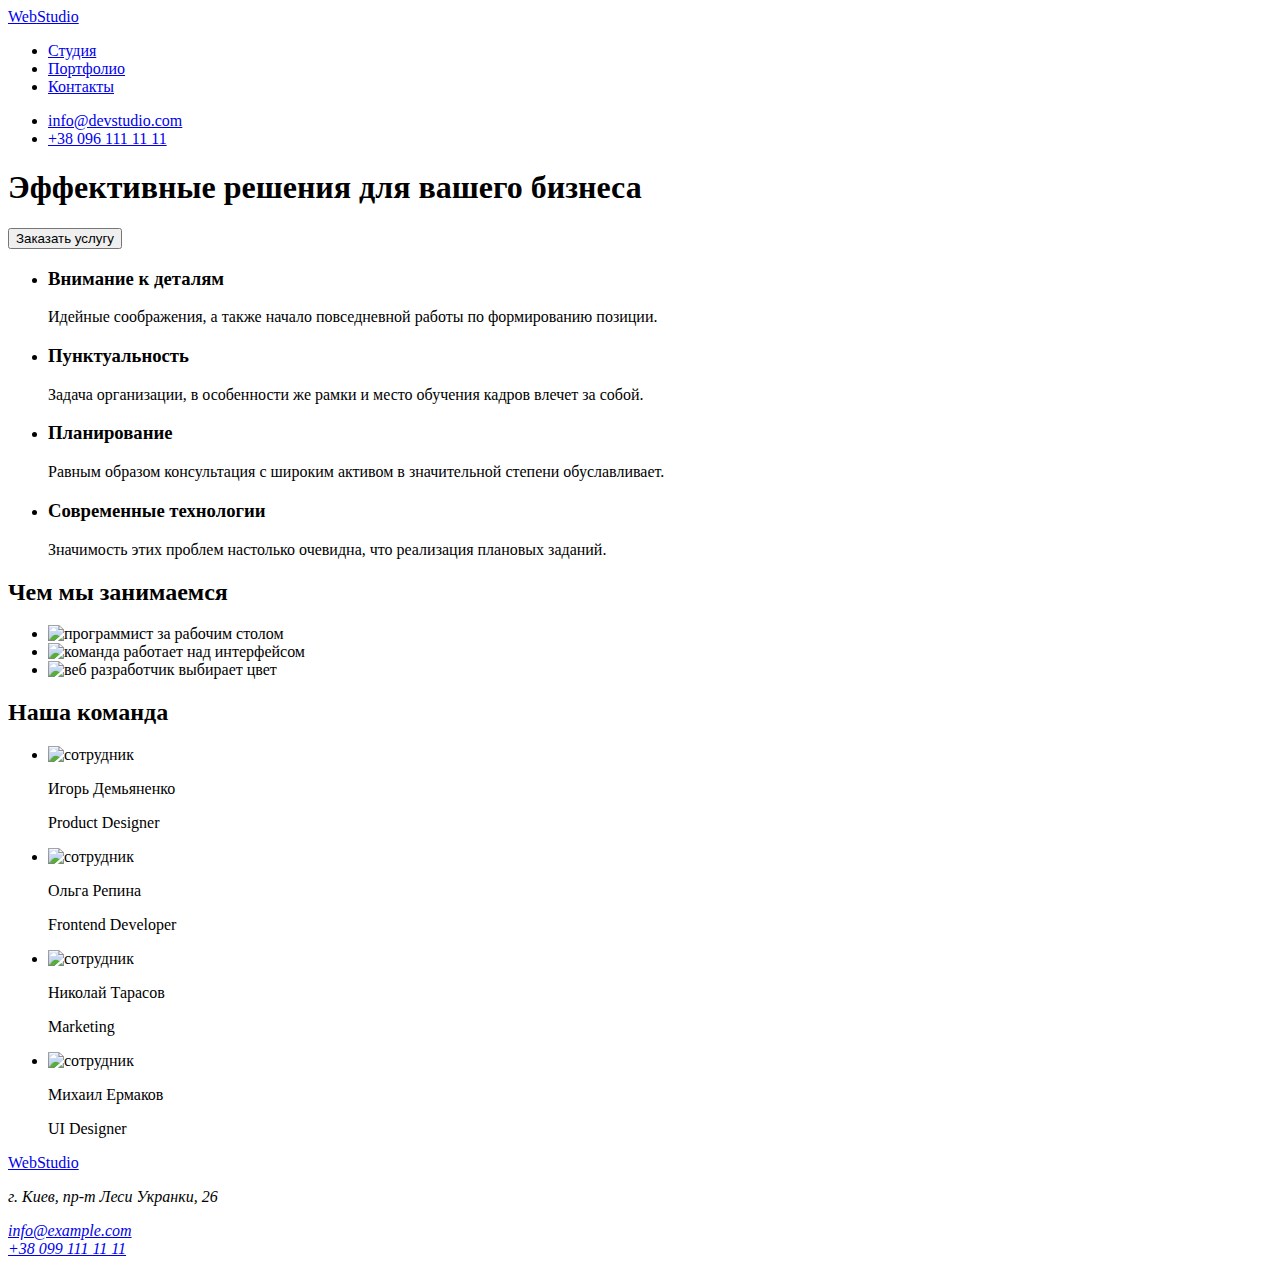
==== index.html @ 14bfed95 "Add files via upload" ====
<!DOCTYPE html>
<html lang="en">
<head>
    <meta charset="UTF-8">
    <meta http-equiv="X-UA-Compatible" content="IE=edge">
    <meta name="viewport" content="width=device-width, initial-scale=1.0">
    <title>Document</title>
    <link rel="preconnect" href="https://fonts.googleapis.com">
    <link rel="preconnect" href="https://fonts.gstatic.com" crossorigin>
    <link href="https://fonts.googleapis.com/css2?family=Roboto:wght@400;500;700;900&display=swap" rel="stylesheet">
    <link href="https://fonts.googleapis.com/css2?family=Raleway:wght@700&display=swap" rel="stylesheet">
    <link rel="stylesheet" href="css/styles.css"/>
</head>
<body>
    <header>
        <nav class="nav-header">
            <a class="logo" href="index.html">Web<span class="colortext-head">Studio</span></a>
            <ul class="nav-list">
                <li><a href="index.html"class="link">Студия</a></li>
                <li><a href="portfolio.html"class="link">Портфолио</a></li>
                <li><a href=" "class="link">Контакты</a></li>
            </ul>
        </nav>
        <ul class="contacts">
            <li><a href=" "class="contact-link">info@devstudio.com</a></li>
            <li><a href=" "class="contact-link">+38 096 111 11 11</a></li>
        </ul>
    </header>

    <main>
        <section class="main-header">
            <h1 class="header-tittle">Эффективные решения для вашего бизнеса</h1>
            
            <button class="header-button" type="button">Заказать услугу</button> 

        </section>

        <section class="features">
            <ul class="features-list">
                <li class="features-item">
                    <h3 class="features-tittle">Внимание к деталям</h3>
                    <p class="attention">Идейные соображения, а также начало повседневной работы по формированию позиции.</p>
                </li>
                <li class="features-item">
                    <h3 class="features-tittle" >Пунктуальность</h3>
                    <p class="punctuality">Задача организации, в особенности же рамки и место обучения кадров влечет за собой.</p>
                </li>
                <li class="features-item">
                    <h3 class="features-tittle">Планирование</h3>
                    <p class="planning" >Равным образом консультация с широким активом в значительной степени обуславливает.</p>
                </li >
                <li class="features-item">
                    <h3 class="features-tittle">Современные технологии</h3>
                    <p class="technology">Значимость этих проблем настолько очевидна, что реализация плановых заданий.</p>
                </li>
            </ul>
        </section>

        <section class="workinfo">
            <h2 class="workinfo-tittle">Чем мы занимаемся</h2>
        <ul class="workinfo-list">
            <li>
                <img class=" " src="images/img_waws1.jpg" alt="программист за рабочим столом" width="370"/>
            </li>
            <li>
                <img class="" src="images/img_waws2.jpg" alt="команда работает над интерфейсом" width="370"/>
            </li>
            <li>
                <img class="" src="images/img_waws3.jpg" alt="веб разработчик выбирает цвет" width="370"/>
            </li>
        </ul>
        </section>
        <!-- Staff section -->
        <section class="staff">
            <h2 class="staff-tittle" >Наша команда</h2>
            <ul class="staff-list">
                <li class="staff-item">
                    <img class="staff-pic" src="images/img_teammate1.jpg" alt="сотрудник" width="270"/>
                        <p class="staff-username">Игорь Демьяненко</p> 
                        <p class="staff-desc">Product Designer</p>
                </li>
                <li class="staff-item">
                    <img class="staff-pic" src="images/img_teammate2.jpg" alt="сотрудник" width="270"/>
                    <p class="staff-username">Ольга Репина</p>
                    <p class="staff-desc">Frontend Developer</p>
                </li>
                <li class="staff-item">
                    <img class="staff-pic" src="images/img_teammate3.jpg" alt="сотрудник" width="270"/>
                    <p class="staff-username">Николай Тарасов</p>
                    <p class="staff-desc">Marketing</p>
                </li>
                <li class="staff-item">
                    <img class="staff-pic" src="images/img_teammate4.jpg" alt="сотрудник" width="270"/>
                    <p class="staff-username">Михаил Ермаков</p>
                    <p class="staff-desc">UI Designer</p>
                </li>
            </ul>
        </section>
    </main>
        <!-- footer section -->
    <footer class="footer-section">
        <a class="logo" href=" ">Web<span class="colortext-foot">Studio</span></a>
        <address class="adress-section">
            <p class="adress">г. Киев, пр-т Леси Укранки, 26</p>
            <a class="mail" href=" ">info@example.com</a><br>
            <a class="phone" href=" ">+38 099 111 11 11</a>
        </address>
    </footer>
</body>
</html>
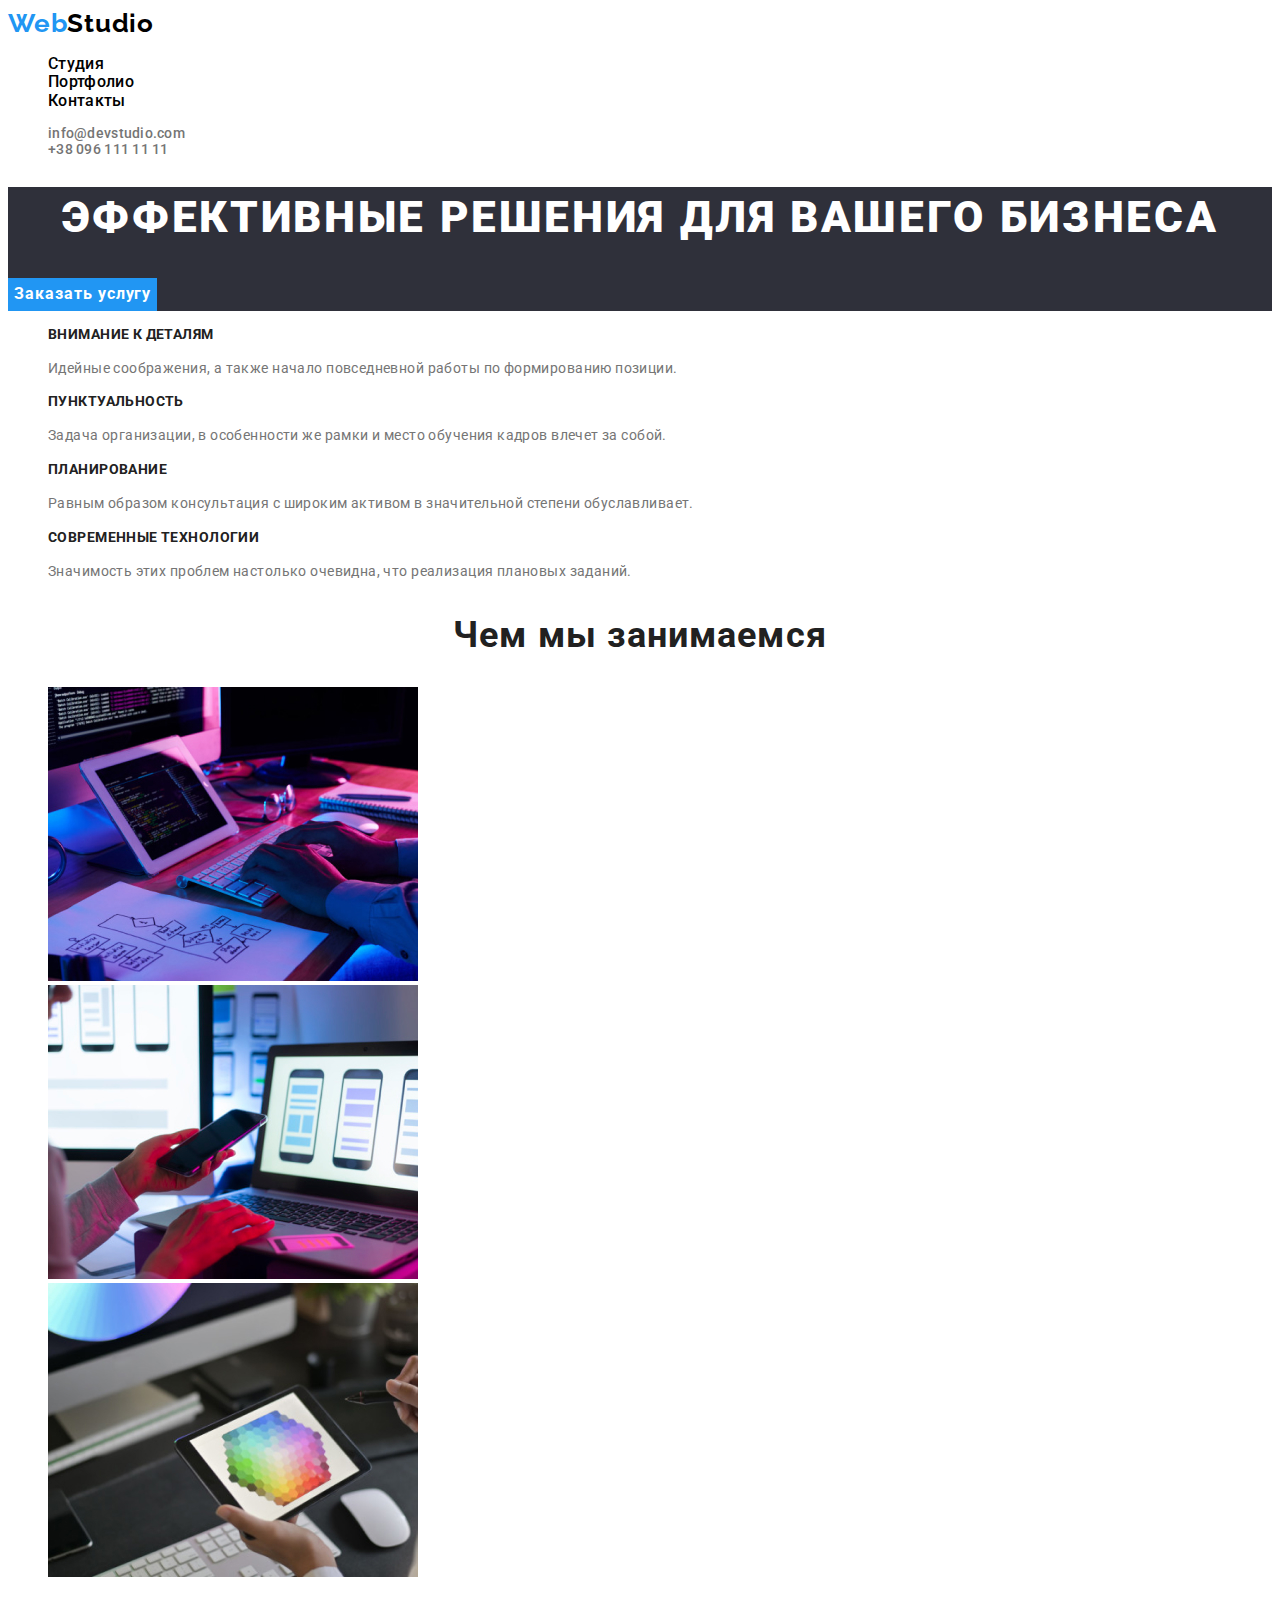
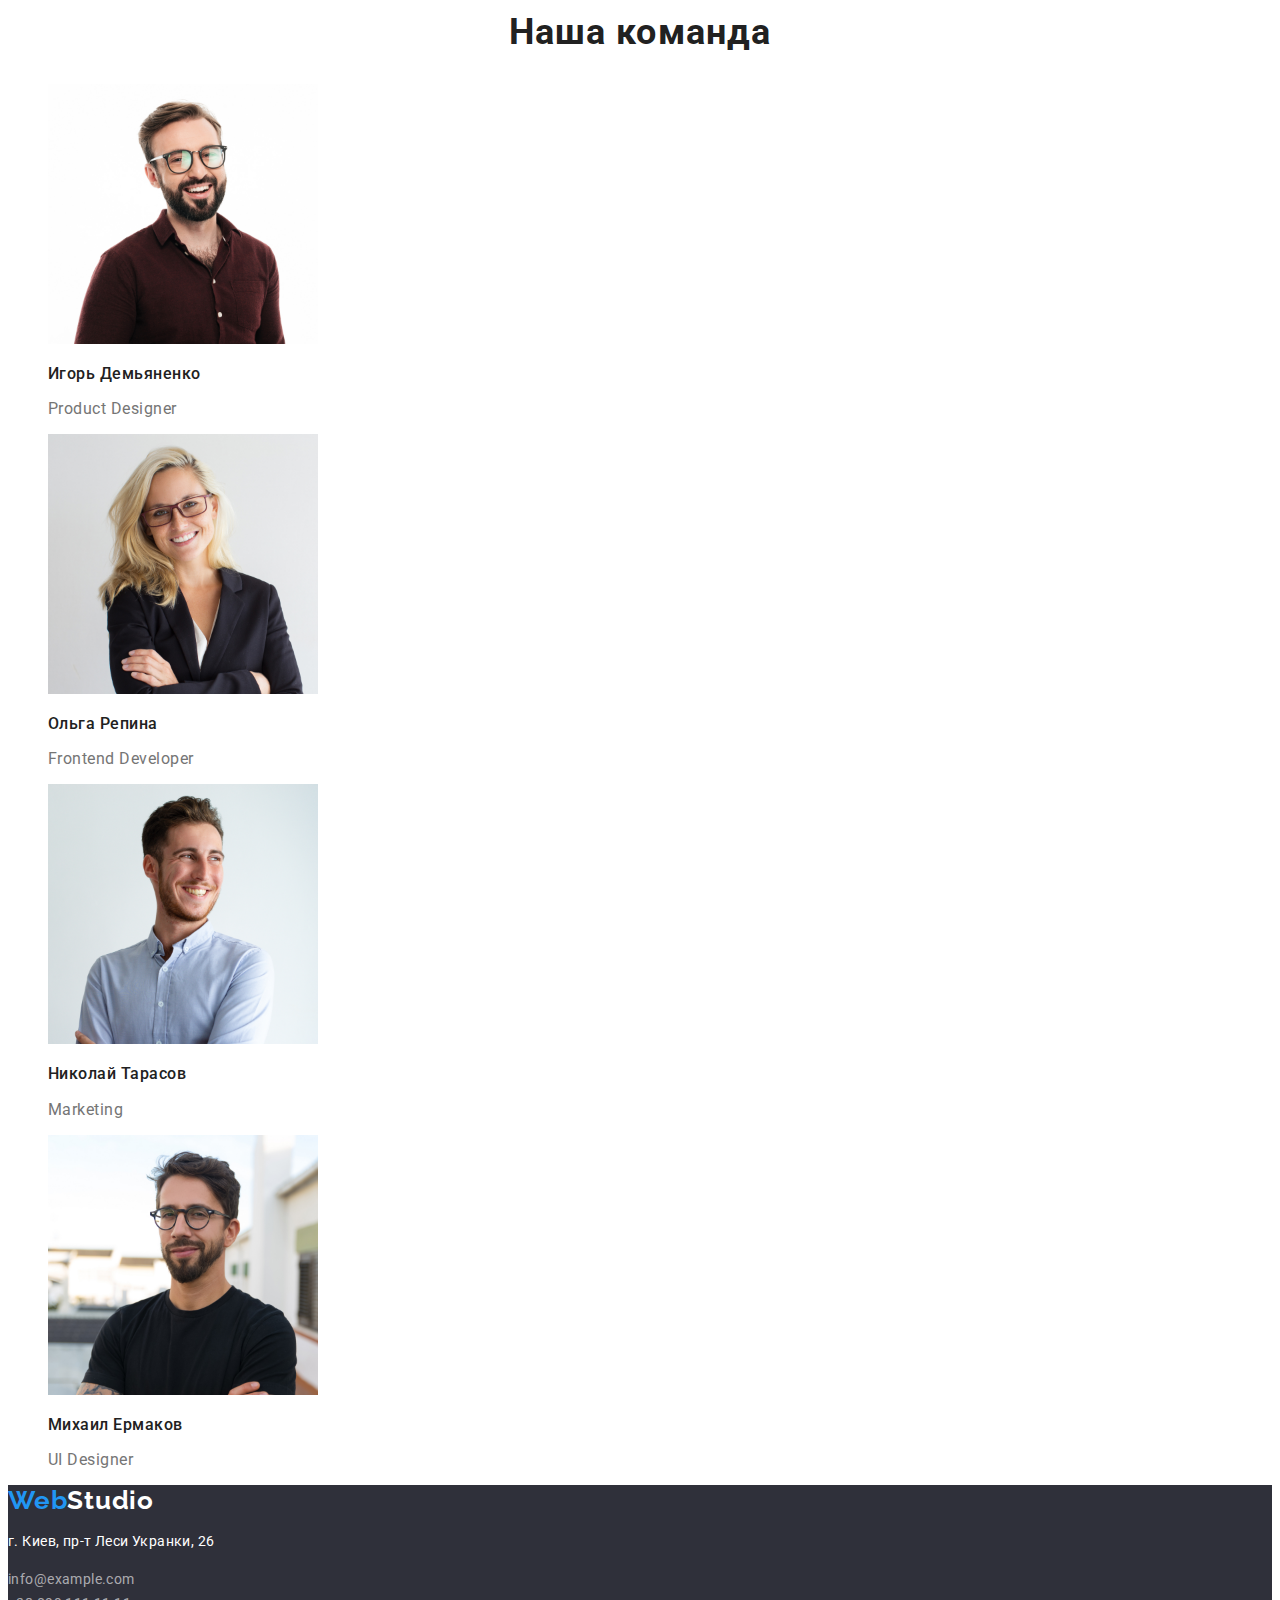
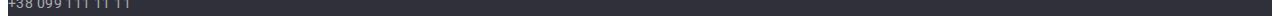
==== commit 819997ba: "Update index.html" ====
--- a/index.html
+++ b/index.html
@@ -1,110 +1,111 @@
-<!DOCTYPE html>
-<html lang="en">
-<head>
-    <meta charset="UTF-8">
-    <meta http-equiv="X-UA-Compatible" content="IE=edge">
-    <meta name="viewport" content="width=device-width, initial-scale=1.0">
-    <title>Document</title>
-    <link rel="preconnect" href="https://fonts.googleapis.com">
-    <link rel="preconnect" href="https://fonts.gstatic.com" crossorigin>
-    <link href="https://fonts.googleapis.com/css2?family=Roboto:wght@400;500;700;900&display=swap" rel="stylesheet">
-    <link href="https://fonts.googleapis.com/css2?family=Raleway:wght@700&display=swap" rel="stylesheet">
-    <link rel="stylesheet" href="css/styles.css"/>
-</head>
-<body>
-    <header>
-        <nav class="nav-header">
-            <a class="logo" href="index.html">Web<span class="colortext-head">Studio</span></a>
-            <ul class="nav-list">
-                <li><a href="index.html"class="link">Студия</a></li>
-                <li><a href="portfolio.html"class="link">Портфолио</a></li>
-                <li><a href=" "class="link">Контакты</a></li>
-            </ul>
-        </nav>
-        <ul class="contacts">
-            <li><a href=" "class="contact-link">info@devstudio.com</a></li>
-            <li><a href=" "class="contact-link">+38 096 111 11 11</a></li>
-        </ul>
-    </header>
-
-    <main>
-        <section class="main-header">
-            <h1 class="header-tittle">Эффективные решения для вашего бизнеса</h1>
-            
-            <button class="header-button" type="button">Заказать услугу</button> 
-
-        </section>
-
-        <section class="features">
-            <ul class="features-list">
-                <li class="features-item">
-                    <h3 class="features-tittle">Внимание к деталям</h3>
-                    <p class="attention">Идейные соображения, а также начало повседневной работы по формированию позиции.</p>
-                </li>
-                <li class="features-item">
-                    <h3 class="features-tittle" >Пунктуальность</h3>
-                    <p class="punctuality">Задача организации, в особенности же рамки и место обучения кадров влечет за собой.</p>
-                </li>
-                <li class="features-item">
-                    <h3 class="features-tittle">Планирование</h3>
-                    <p class="planning" >Равным образом консультация с широким активом в значительной степени обуславливает.</p>
-                </li >
-                <li class="features-item">
-                    <h3 class="features-tittle">Современные технологии</h3>
-                    <p class="technology">Значимость этих проблем настолько очевидна, что реализация плановых заданий.</p>
-                </li>
-            </ul>
-        </section>
-
-        <section class="workinfo">
-            <h2 class="workinfo-tittle">Чем мы занимаемся</h2>
-        <ul class="workinfo-list">
-            <li>
-                <img class=" " src="images/img_waws1.jpg" alt="программист за рабочим столом" width="370"/>
-            </li>
-            <li>
-                <img class="" src="images/img_waws2.jpg" alt="команда работает над интерфейсом" width="370"/>
-            </li>
-            <li>
-                <img class="" src="images/img_waws3.jpg" alt="веб разработчик выбирает цвет" width="370"/>
-            </li>
-        </ul>
-        </section>
-        <!-- Staff section -->
-        <section class="staff">
-            <h2 class="staff-tittle" >Наша команда</h2>
-            <ul class="staff-list">
-                <li class="staff-item">
-                    <img class="staff-pic" src="images/img_teammate1.jpg" alt="сотрудник" width="270"/>
-                        <p class="staff-username">Игорь Демьяненко</p> 
-                        <p class="staff-desc">Product Designer</p>
-                </li>
-                <li class="staff-item">
-                    <img class="staff-pic" src="images/img_teammate2.jpg" alt="сотрудник" width="270"/>
-                    <p class="staff-username">Ольга Репина</p>
-                    <p class="staff-desc">Frontend Developer</p>
-                </li>
-                <li class="staff-item">
-                    <img class="staff-pic" src="images/img_teammate3.jpg" alt="сотрудник" width="270"/>
-                    <p class="staff-username">Николай Тарасов</p>
-                    <p class="staff-desc">Marketing</p>
-                </li>
-                <li class="staff-item">
-                    <img class="staff-pic" src="images/img_teammate4.jpg" alt="сотрудник" width="270"/>
-                    <p class="staff-username">Михаил Ермаков</p>
-                    <p class="staff-desc">UI Designer</p>
-                </li>
-            </ul>
-        </section>
-    </main>
-        <!-- footer section -->
-    <footer class="footer-section">
-        <a class="logo" href=" ">Web<span class="colortext-foot">Studio</span></a>
-        <address class="adress-section">
-            <p class="adress">г. Киев, пр-т Леси Укранки, 26</p>
-            <a class="mail" href=" ">info@example.com</a><br>
-            <a class="phone" href=" ">+38 099 111 11 11</a>
-        </address>
-    </footer>
-</body>
+
+<!DOCTYPE html>
+<html lang="en">
+<head>
+    <meta charset="UTF-8">
+    <meta http-equiv="X-UA-Compatible" content="IE=edge">
+    <meta name="viewport" content="width=device-width, initial-scale=1.0">
+    <title>Document</title>
+    <link rel="preconnect" href="https://fonts.googleapis.com">
+    <link rel="preconnect" href="https://fonts.gstatic.com" crossorigin>
+    <link href="https://fonts.googleapis.com/css2?family=Roboto:wght@400;500;700;900&display=swap" rel="stylesheet">
+    <link href="https://fonts.googleapis.com/css2?family=Raleway:wght@700&display=swap" rel="stylesheet">
+    <link rel="stylesheet" href="css/styles.css"/>
+</head>
+<body>
+    <header>
+        <nav class="nav-header">
+            <a class="logo" href="index.html">Web<span class="colortext-head">Studio</span></a>
+            <ul class="nav-list">
+                <li><a href="index.html"class="link">Студия</a></li>
+                <li><a href="portfolio.html"class="link">Портфолио</a></li>
+                <li><a href=" "class="link">Контакты</a></li>
+            </ul>
+        </nav>
+        <ul class="contacts">
+            <li><a href=" "class="contact-link">info@devstudio.com</a></li>
+            <li><a href=" "class="contact-link">+38 096 111 11 11</a></li>
+        </ul>
+    </header>
+
+    <main>
+        <section class="main-header">
+            <h1 class="header-tittle">Эффективные решения для вашего бизнеса</h1>
+            
+            <button class="header-button" type="button">Заказать услугу</button> 
+
+        </section>
+
+        <section class="features">
+            <ul class="features-list">
+                <li class="features-item">
+                    <h3 class="features-tittle">Внимание к деталям</h3>
+                    <p class="attention">Идейные соображения, а также начало повседневной работы по формированию позиции.</p>
+                </li>
+                <li class="features-item">
+                    <h3 class="features-tittle" >Пунктуальность</h3>
+                    <p class="punctuality">Задача организации, в особенности же рамки и место обучения кадров влечет за собой.</p>
+                </li>
+                <li class="features-item">
+                    <h3 class="features-tittle">Планирование</h3>
+                    <p class="planning" >Равным образом консультация с широким активом в значительной степени обуславливает.</p>
+                </li >
+                <li class="features-item">
+                    <h3 class="features-tittle">Современные технологии</h3>
+                    <p class="technology">Значимость этих проблем настолько очевидна, что реализация плановых заданий.</p>
+                </li>
+            </ul>
+        </section>
+
+        <section class="workinfo">
+            <h2 class="workinfo-tittle">Чем мы занимаемся</h2>
+        <ul class="workinfo-list">
+            <li>
+                <img class=" " src="images/img_waws1.jpg" alt="программист за рабочим столом" width="370"/>
+            </li>
+            <li>
+                <img class="" src="images/img_waws2.jpg" alt="команда работает над интерфейсом" width="370"/>
+            </li>
+            <li>
+                <img class="" src="images/img_waws3.jpg" alt="веб разработчик выбирает цвет" width="370"/>
+            </li>
+        </ul>
+        </section>
+        <!-- Staff section -->
+        <section class="staff">
+            <h2 class="staff-tittle" >Наша команда</h2>
+            <ul class="staff-list">
+                <li class="staff-item">
+                    <img class="staff-pic" src="images/img_teammate1.jpg" alt="сотрудник" width="270"/>
+                        <p class="staff-username">Игорь Демьяненко</p> 
+                        <p class="staff-desc">Product Designer</p>
+                </li>
+                <li class="staff-item">
+                    <img class="staff-pic" src="images/img_teammate2.jpg" alt="сотрудник" width="270"/>
+                    <p class="staff-username">Ольга Репина</p>
+                    <p class="staff-desc">Frontend Developer</p>
+                </li>
+                <li class="staff-item">
+                    <img class="staff-pic" src="images/img_teammate3.jpg" alt="сотрудник" width="270"/>
+                    <p class="staff-username">Николай Тарасов</p>
+                    <p class="staff-desc">Marketing</p>
+                </li>
+                <li class="staff-item">
+                    <img class="staff-pic" src="images/img_teammate4.jpg" alt="сотрудник" width="270"/>
+                    <p class="staff-username">Михаил Ермаков</p>
+                    <p class="staff-desc">UI Designer</p>
+                </li>
+            </ul>
+        </section>
+    </main>
+        <!-- footer section -->
+    <footer class="footer-section">
+        <a class="logo" href=" ">Web<span class="colortext-foot">Studio</span></a>
+        <address class="adress-section">
+            <p class="adress">г. Киев, пр-т Леси Укранки, 26</p>
+            <a class="mail" href=" ">info@example.com</a><br>
+            <a class="phone" href=" ">+38 099 111 11 11</a>
+        </address>
+    </footer>
+</body>
 </html>--- a/css/styles.css
+++ b/css/styles.css
@@ -0,0 +1,286 @@
+body{
+    font-family: 'Roboto', sans-serif;
+    font-style: normal;
+    background-color: #FFFFFF;
+    color:#FFFFFF
+}
+
+header{
+    background: #FFFFFF;
+}
+
+li{
+    list-style-type: none;
+}
+
+a {
+    text-decoration: none;
+}
+
+button{
+    font-family: inherit;
+    cursor: pointer;
+}
+
+button:hover{
+    background-color: #2196f3;
+    color: #FFFFFF;
+}
+
+.colortext-head {
+    color: rgb(0, 0, 0)
+} 
+
+.colortext-foot {
+    color: rgb(255, 255, 255)
+}
+
+.logo{
+    font-family: 'Raleway';
+    font-style: normal;
+    font-weight: 700;
+    font-size: 26px;
+    line-height: 1.2;
+    /* identical to box height */
+    letter-spacing: 0.03em;
+    color: #2196f3;
+}
+
+.nav-list{
+    font-weight: 500;
+    font-size: 14 px;
+    line-height: 1.14;
+    letter-spacing: 0.02em;
+    
+}   
+
+.nav-list .link {
+    color: rgb(0, 0, 0);
+}
+
+.contacts{
+    font-family: 'Roboto';
+    font-style: normal;
+    font-weight: 500;
+    font-size: 14px;
+    line-height: 1.14; /*или лучше 1.2?*/
+    letter-spacing: 0.02em;
+}
+
+.contacts .link{
+
+    color: rgb(0, 0, 0);
+}
+
+.link:hover {
+    color: #2196f3;
+}
+
+.contact-link{
+    font-family: 'Roboto';
+    font-style: normal;
+    font-weight: 500;
+    font-size: 14px;
+    line-height: 1.14;
+    letter-spacing: 0.02em;
+    color: #757575;
+}
+
+.contact-link:hover{
+    color: #2196f3
+}
+
+.main-header{
+    background: #2F303A;
+}
+.header-tittle{
+
+    font-family: 'Roboto';
+    font-style: normal;
+    font-weight: 900;
+    font-size: 44px;
+    line-height: 1.4;
+         
+    text-align: center;
+    letter-spacing: 0.06em;
+    text-transform: uppercase;
+    color: #FFFFFF;
+}
+
+.header-button{
+   
+    font-family: 'Roboto';
+    font-size: 16px;
+    font-weight: 700;
+    line-height: 1.9;
+    letter-spacing: 0.06em;
+    text-align: center;
+
+    color: #FFFFFF;
+    background: #2196F3;
+    border: none;
+}
+
+/*
+.features{
+
+{
+
+*/
+
+
+.features-tittle{
+    font-weight: 700;
+    font-size: 14px;
+    line-height: 1.14;
+    letter-spacing: 0.03em;
+    text-transform: uppercase;
+    color: #212121;
+}
+
+.attention
+{
+    font-weight: 400;
+    font-size: 14px;
+    line-height: 1.7;
+    letter-spacing: 0.03em;
+    color: #757575;
+}
+
+.punctuality{
+
+    font-weight: 400;
+    font-size: 14px;
+    line-height: 1.7;
+    letter-spacing: 0.03em;
+    color: #757575;
+}
+
+.planning{
+
+    font-weight: 400;
+    font-size: 14px;
+    line-height: 1.7;
+    letter-spacing: 0.03em;
+    color: #757575;
+}
+
+.technology{
+    
+    font-weight: 400;
+    font-size: 14px;
+    line-height: 1.7;
+    letter-spacing: 0.03em;
+    color: #757575;
+}
+
+.workinfo-tittle {
+    
+    font-weight: 700;
+    font-size: 36px;
+    line-height: 1.2;
+    text-align: center;
+    letter-spacing: 0.03em;
+    color: #212121;
+}
+
+.staff-tittle{
+    
+    font-weight: 700;
+    font-size: 36px;
+    line-height: 1.2;
+    text-align: center;
+    letter-spacing: 0.03em;
+    color: #212121;
+}
+
+.staff-pic{
+
+    border-radius: 0px;
+}
+
+.staff-username{
+    font-weight: 500;
+    font-size: 16px;
+    line-height: 1.2;
+    letter-spacing: 0.03em;
+    color: #212121;
+}
+
+.staff-desc{
+    font-weight: 400;
+    font-size: 16px;
+    line-height: 1.2;
+    letter-spacing: 0.03em;
+    color: #757575;
+}
+
+.footer-section{
+    background-color: #2F303A;
+}
+
+.adress-section{
+
+    font-style: normal
+}
+
+.adress{
+    font-weight: 400;
+    font-size: 14px;
+    line-height: 1.7;
+/* or 171% */
+    letter-spacing: 0.03em;
+    color: #FFFFFF;
+}
+
+.mail{
+    font-weight: 400;
+    font-size: 14px;
+    line-height: 1.7;
+    letter-spacing: 0.03em;
+    color: rgba(255, 255, 255, 0.6);
+}
+
+.phone{
+    font-weight: 400;
+    font-size: 14px;
+    line-height: 1.7;
+    letter-spacing: 0.03em;
+    color: rgba(255, 255, 255, 0.6);
+}
+
+/*---portfolio styles --------*/
+
+.web-btn{
+    background: #F5F4FA;
+    border-radius: 4px;
+    border: none;
+    font-weight: 500;
+    font-size: 16px;
+    line-height: 1.6;
+    /* identical to box height, or 162% */
+    text-align: center;
+    letter-spacing: 0.03em;
+    color: #212121;
+}
+
+.prg-text{
+    font-family: 'Roboto';
+    font-style: normal;
+    font-weight: 700;
+    font-size: 18px;
+    line-height: 2;
+    letter-spacing: 0.06em;
+    color: #212121;
+}
+
+.project-desc{
+font-family: 'Roboto';
+    font-style: normal;
+    font-weight: 400;
+    font-size: 16px;
+    line-height: 1.9;
+    /* identical to box height, or 188% */
+    letter-spacing: 0.03em;
+    color: #757575;
+}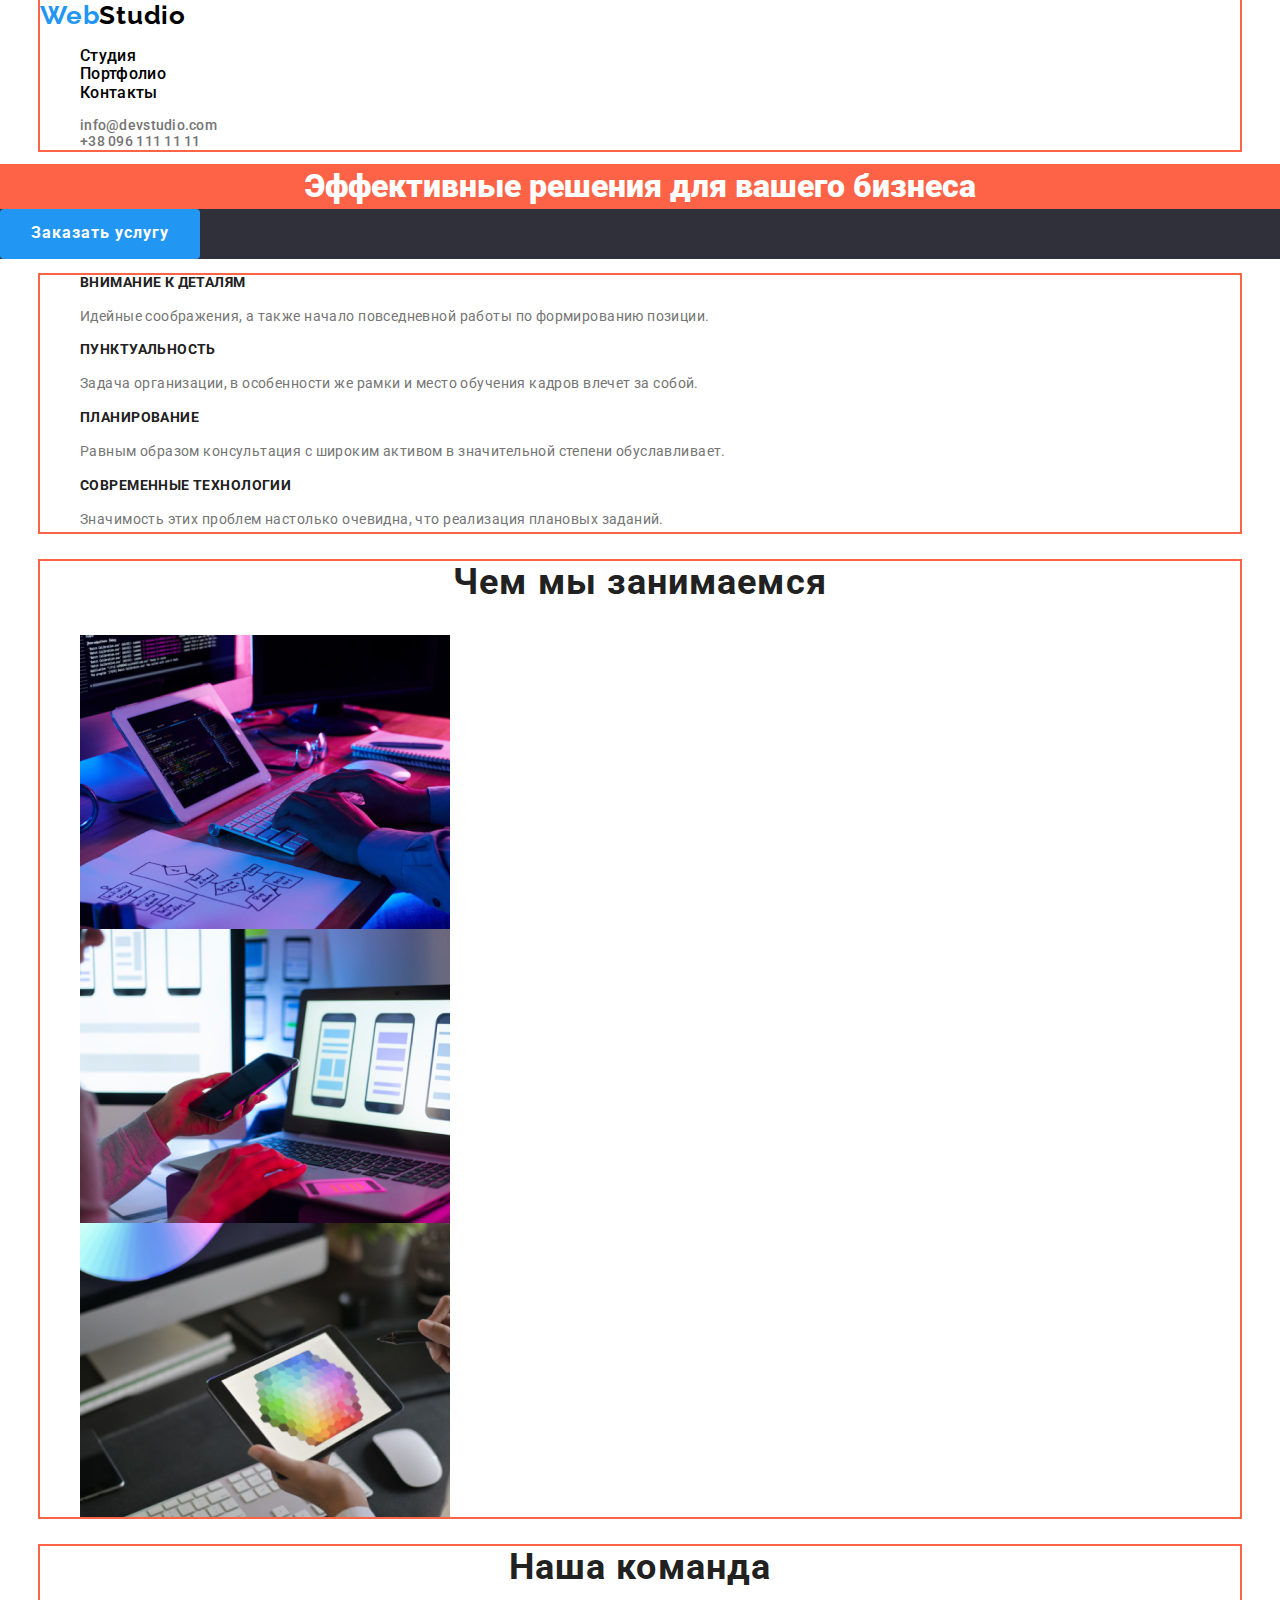
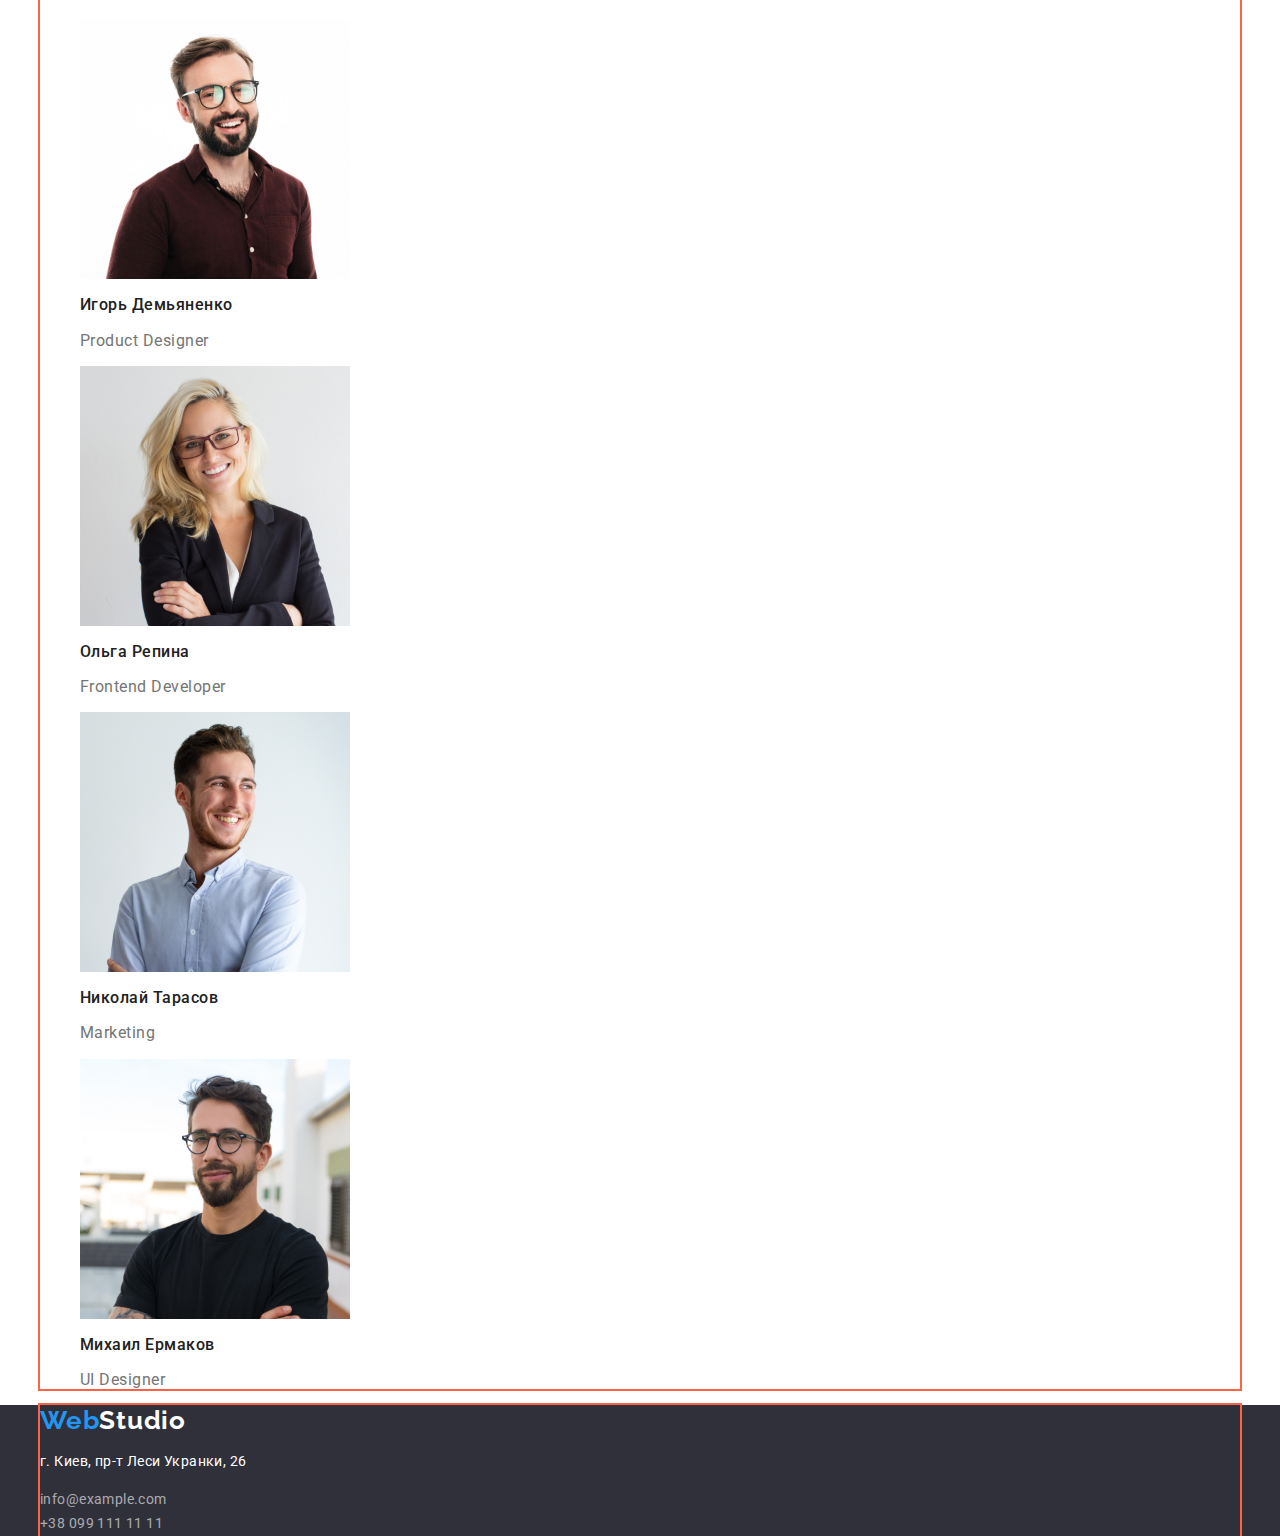
==== commit 86a863b5: "Update index.html" ====
--- a/index.html
+++ b/index.html
@@ -10,33 +10,33 @@
     <link rel="preconnect" href="https://fonts.gstatic.com" crossorigin>
     <link href="https://fonts.googleapis.com/css2?family=Roboto:wght@400;500;700;900&display=swap" rel="stylesheet">
     <link href="https://fonts.googleapis.com/css2?family=Raleway:wght@700&display=swap" rel="stylesheet">
+    <link rel="stylesheet" href="https://cdnjs.cloudflare.com/ajax/libs/modern-normalize/1.1.0/modern-normalize.min.css" />
     <link rel="stylesheet" href="css/styles.css"/>
 </head>
 <body>
-    <header>
-        <nav class="nav-header">
+    <header class="page-header">
+        <nav class="container" >
             <a class="logo" href="index.html">Web<span class="colortext-head">Studio</span></a>
             <ul class="nav-list">
                 <li><a href="index.html"class="link">Студия</a></li>
                 <li><a href="portfolio.html"class="link">Портфолио</a></li>
                 <li><a href=" "class="link">Контакты</a></li>
             </ul>
-        </nav>
+        
         <ul class="contacts">
             <li><a href=" "class="contact-link">info@devstudio.com</a></li>
             <li><a href=" "class="contact-link">+38 096 111 11 11</a></li>
         </ul>
+        </nav>
     </header>
-
     <main>
-        <section class="main-header">
-            <h1 class="header-tittle">Эффективные решения для вашего бизнеса</h1>
-            
+        <section class="hero">
+            <h1 
+                class="hero-tittle">Эффективные решения для вашего бизнеса
+            </h1>
             <button class="header-button" type="button">Заказать услугу</button> 
-
         </section>
-
-        <section class="features">
+        <section class="container">
             <ul class="features-list">
                 <li class="features-item">
                     <h3 class="features-tittle">Внимание к деталям</h3>
@@ -56,8 +56,9 @@
                 </li>
             </ul>
         </section>
+        
 
-        <section class="workinfo">
+        <section class="container">
             <h2 class="workinfo-tittle">Чем мы занимаемся</h2>
         <ul class="workinfo-list">
             <li>
@@ -72,7 +73,7 @@
         </ul>
         </section>
         <!-- Staff section -->
-        <section class="staff">
+        <section class="container">
             <h2 class="staff-tittle" >Наша команда</h2>
             <ul class="staff-list">
                 <li class="staff-item">
@@ -99,12 +100,14 @@
         </section>
     </main>
         <!-- footer section -->
-    <footer class="footer-section">
-        <a class="logo" href=" ">Web<span class="colortext-foot">Studio</span></a>
-        <address class="adress-section">
+    <footer>
+        <address class="footer-section">
+            <div class="container">
+            <a class="logo" href=" ">Web<span class="colortext-foot">Studio</span></a>
             <p class="adress">г. Киев, пр-т Леси Укранки, 26</p>
             <a class="mail" href=" ">info@example.com</a><br>
             <a class="phone" href=" ">+38 099 111 11 11</a>
+            </div>
         </address>
     </footer>
 </body>
--- a/css/styles.css
+++ b/css/styles.css
@@ -1,3 +1,9 @@
+*,
+*::before,
+*::after {
+    box-sizing: border-box;
+}
+
 body{
     font-family: 'Roboto', sans-serif;
     font-style: normal;
@@ -5,8 +11,10 @@
     color:#FFFFFF
 }
 
-header{
-    background: #FFFFFF;
+img {
+    display: block;
+    max-width: 100%;
+    height: auto;
 }
 
 li{
@@ -35,6 +43,18 @@
     color: rgb(255, 255, 255)
 }
 
+.page-header{
+    background-color: #ffffff;
+}
+
+.container{
+    margin-left: auto;
+    margin-right: auto;
+    width: 1200px;
+    padding: 15;
+    outline: 2px solid tomato;
+}
+
 .logo{
     font-family: 'Raleway';
     font-style: normal;
@@ -90,26 +110,30 @@
     color: #2196f3
 }
 
-.main-header{
-    background: #2F303A;
-}
-.header-tittle{
-
-    font-family: 'Roboto';
-    font-style: normal;
+.hero{
+    background-color: #2F303A;
+   
+}
+.hero-tittle{
+    margin-top: 0;
+    margin-bottom: 0;
     font-weight: 900;
-    font-size: 44px;
-    line-height: 1.4;
-         
-    text-align: center;
-    letter-spacing: 0.06em;
-    text-transform: uppercase;
-    color: #FFFFFF;
+    line-height:1.4;
+    text-align: center;
+    background-color: tomato;
 }
 
 .header-button{
-   
-    font-family: 'Roboto';
+margin-left: 700;
+
+    display: inline-block;
+    border-radius: 4px;
+    
+    width: 200px;
+    height: 50px;
+    left: 700px;
+    top: 430px;
+    
     font-size: 16px;
     font-weight: 700;
     line-height: 1.9;
@@ -219,16 +243,13 @@
     background-color: #2F303A;
 }
 
-.adress-section{
-
-    font-style: normal
-}
-
 .adress{
     font-weight: 400;
     font-size: 14px;
     line-height: 1.7;
+    
 /* or 171% */
+    font-style: normal;
     letter-spacing: 0.03em;
     color: #FFFFFF;
 }
@@ -237,6 +258,7 @@
     font-weight: 400;
     font-size: 14px;
     line-height: 1.7;
+    font-style: normal;
     letter-spacing: 0.03em;
     color: rgba(255, 255, 255, 0.6);
 }
@@ -245,11 +267,38 @@
     font-weight: 400;
     font-size: 14px;
     line-height: 1.7;
+    font-style: normal;
     letter-spacing: 0.03em;
     color: rgba(255, 255, 255, 0.6);
 }
 
 /*---portfolio styles --------*/
+
+.projects{
+
+}
+
+.tech-box{
+    box-sizing: border-box;
+    width: 370px;
+    height: 404px;
+    left: 215px;
+    top: 262px;
+    
+    background: #FFFFFF;
+    border: 1px solid #EEEEEE;
+}
+
+.no-box{
+    box-sizing: border-box;
+    width: 370px;
+    height: 404px;
+    left: 615px;
+    top: 262px;
+    
+    background: #FFFFFF;
+    border: 1px solid #EEEEEE;
+}
 
 .web-btn{
     background: #F5F4FA;
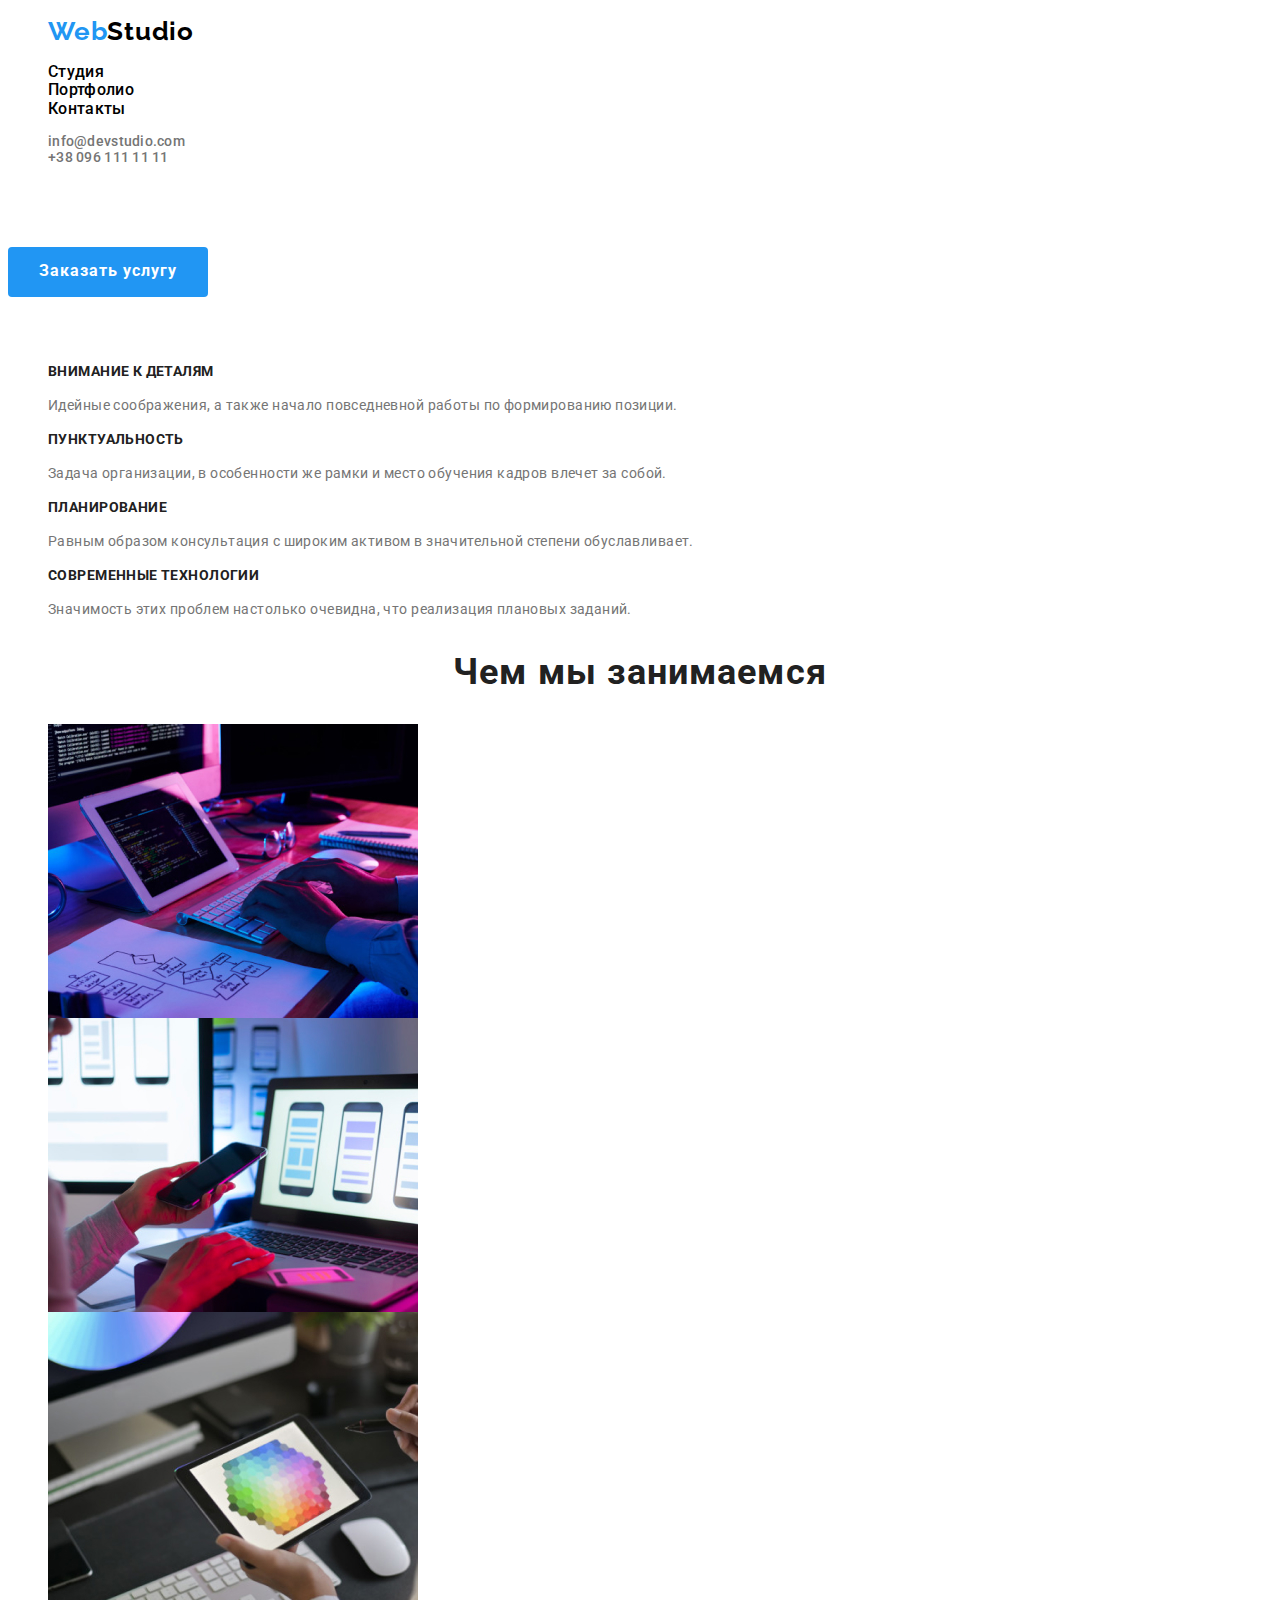
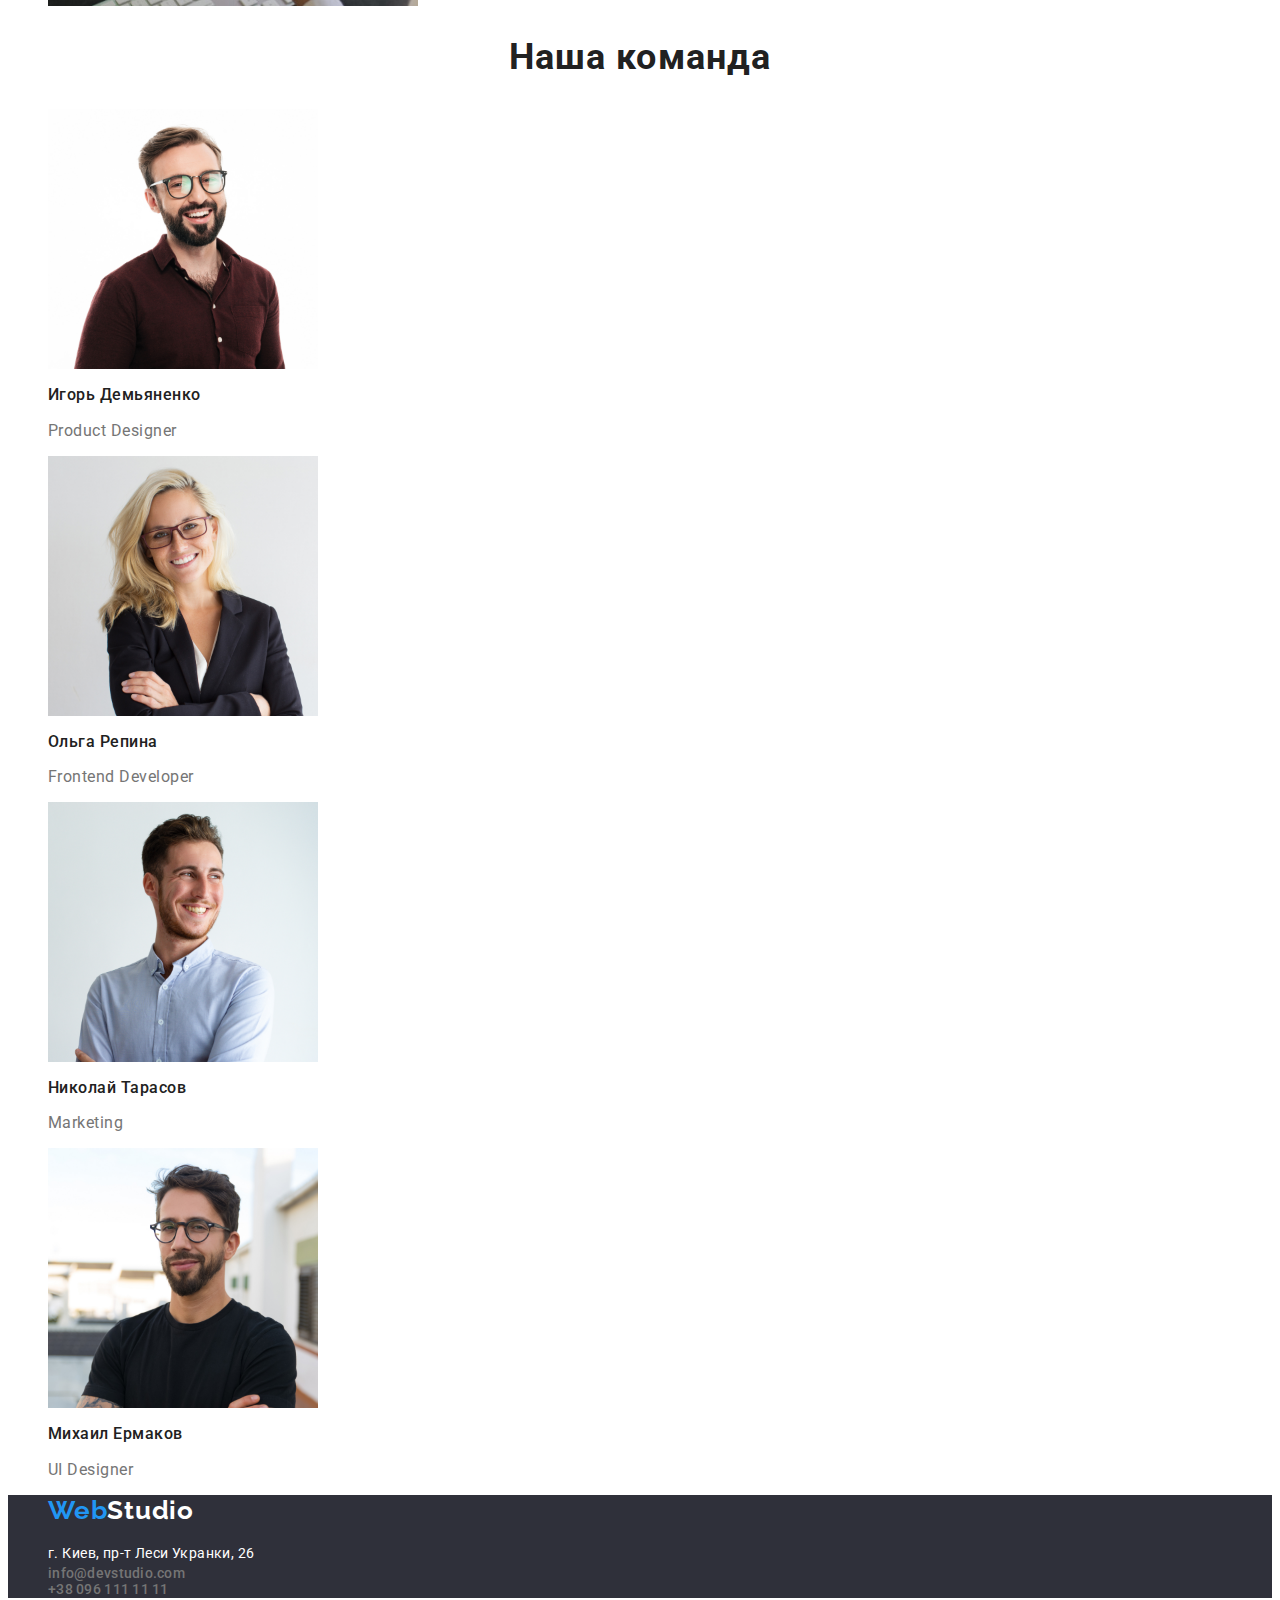
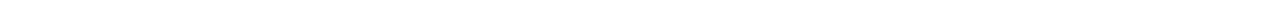
==== commit ba36d30a: "Update index.html" ====
--- a/index.html
+++ b/index.html
@@ -10,33 +10,36 @@
     <link rel="preconnect" href="https://fonts.gstatic.com" crossorigin>
     <link href="https://fonts.googleapis.com/css2?family=Roboto:wght@400;500;700;900&display=swap" rel="stylesheet">
     <link href="https://fonts.googleapis.com/css2?family=Raleway:wght@700&display=swap" rel="stylesheet">
-    <link rel="stylesheet" href="https://cdnjs.cloudflare.com/ajax/libs/modern-normalize/1.1.0/modern-normalize.min.css" />
     <link rel="stylesheet" href="css/styles.css"/>
 </head>
 <body>
-    <header class="page-header">
-        <nav class="container" >
-            <a class="logo" href="index.html">Web<span class="colortext-head">Studio</span></a>
+    <header>
+        <nav class="nav-header">
+            <ul>
+                <li><a class="logo" href="index.html">Web<span class="colortext-head">Studio</span></a></li>
+            </ul>
             <ul class="nav-list">
                 <li><a href="index.html"class="link">Студия</a></li>
                 <li><a href="portfolio.html"class="link">Портфолио</a></li>
                 <li><a href=" "class="link">Контакты</a></li>
             </ul>
-        
+        </nav>
         <ul class="contacts">
-            <li><a href=" "class="contact-link">info@devstudio.com</a></li>
-            <li><a href=" "class="contact-link">+38 096 111 11 11</a></li>
+            <li><a href="mailto:info@devstudio.com" class="contact-link">info@devstudio.com</a></li>
+            <li><a href="tel:+38 096 111 11 11" class="contact-link">+38 096 111 11 11</a></li>
         </ul>
-        </nav>
     </header>
+
     <main>
-        <section class="hero">
-            <h1 
-                class="hero-tittle">Эффективные решения для вашего бизнеса
-            </h1>
+        <section class="main-header">
+            <h1 class="header-tittle">Эффективные решения для вашего бизнеса</h1>
+            
             <button class="header-button" type="button">Заказать услугу</button> 
+
         </section>
-        <section class="container">
+
+        <section class="features">
+            <h2 class="features-main">Особенности</h2>
             <ul class="features-list">
                 <li class="features-item">
                     <h3 class="features-tittle">Внимание к деталям</h3>
@@ -56,9 +59,8 @@
                 </li>
             </ul>
         </section>
-        
 
-        <section class="container">
+        <section class="workinfo">
             <h2 class="workinfo-tittle">Чем мы занимаемся</h2>
         <ul class="workinfo-list">
             <li>
@@ -73,42 +75,44 @@
         </ul>
         </section>
         <!-- Staff section -->
-        <section class="container">
+        <section class="staff">
             <h2 class="staff-tittle" >Наша команда</h2>
             <ul class="staff-list">
                 <li class="staff-item">
                     <img class="staff-pic" src="images/img_teammate1.jpg" alt="сотрудник" width="270"/>
-                        <p class="staff-username">Игорь Демьяненко</p> 
+                        <h3 class="staff-username">Игорь Демьяненко</h3> 
                         <p class="staff-desc">Product Designer</p>
                 </li>
                 <li class="staff-item">
                     <img class="staff-pic" src="images/img_teammate2.jpg" alt="сотрудник" width="270"/>
-                    <p class="staff-username">Ольга Репина</p>
+                    <h3 class="staff-username">Ольга Репина</h3>
                     <p class="staff-desc">Frontend Developer</p>
                 </li>
                 <li class="staff-item">
                     <img class="staff-pic" src="images/img_teammate3.jpg" alt="сотрудник" width="270"/>
-                    <p class="staff-username">Николай Тарасов</p>
+                    <h3 class="staff-username">Николай Тарасов</h3>
                     <p class="staff-desc">Marketing</p>
                 </li>
                 <li class="staff-item">
                     <img class="staff-pic" src="images/img_teammate4.jpg" alt="сотрудник" width="270"/>
-                    <p class="staff-username">Михаил Ермаков</p>
+                    <h3 class="staff-username">Михаил Ермаков</h3>
                     <p class="staff-desc">UI Designer</p>
                 </li>
             </ul>
         </section>
     </main>
         <!-- footer section -->
-    <footer>
-        <address class="footer-section">
-            <div class="container">
-            <a class="logo" href=" ">Web<span class="colortext-foot">Studio</span></a>
-            <p class="adress">г. Киев, пр-т Леси Укранки, 26</p>
-            <a class="mail" href=" ">info@example.com</a><br>
-            <a class="phone" href=" ">+38 099 111 11 11</a>
-            </div>
+    <footer class="footer-section">
+        <ul>
+            <li><a class="logo" href=" ">Web<span class="colortext-foot">Studio</span></a></li>
+        </ul>
+        <address class="adress-section">
+        <ul class="contacts">
+            <li><a href="https://goo.gl/maps/aJPGZDhUiX63Y8ww9" target="_blank" class="adress">г. Киев, пр-т Леси Укранки, 26</a></li>
+            <li><a href="mailto:info@devstudio.com" class="contact-link">info@devstudio.com</a></li>
+            <li><a href="tel:+38 096 111 11 11" class="contact-link">+38 096 111 11 11</a></li>
+        </ul>
         </address>
     </footer>
 </body>
-</html>+</html>
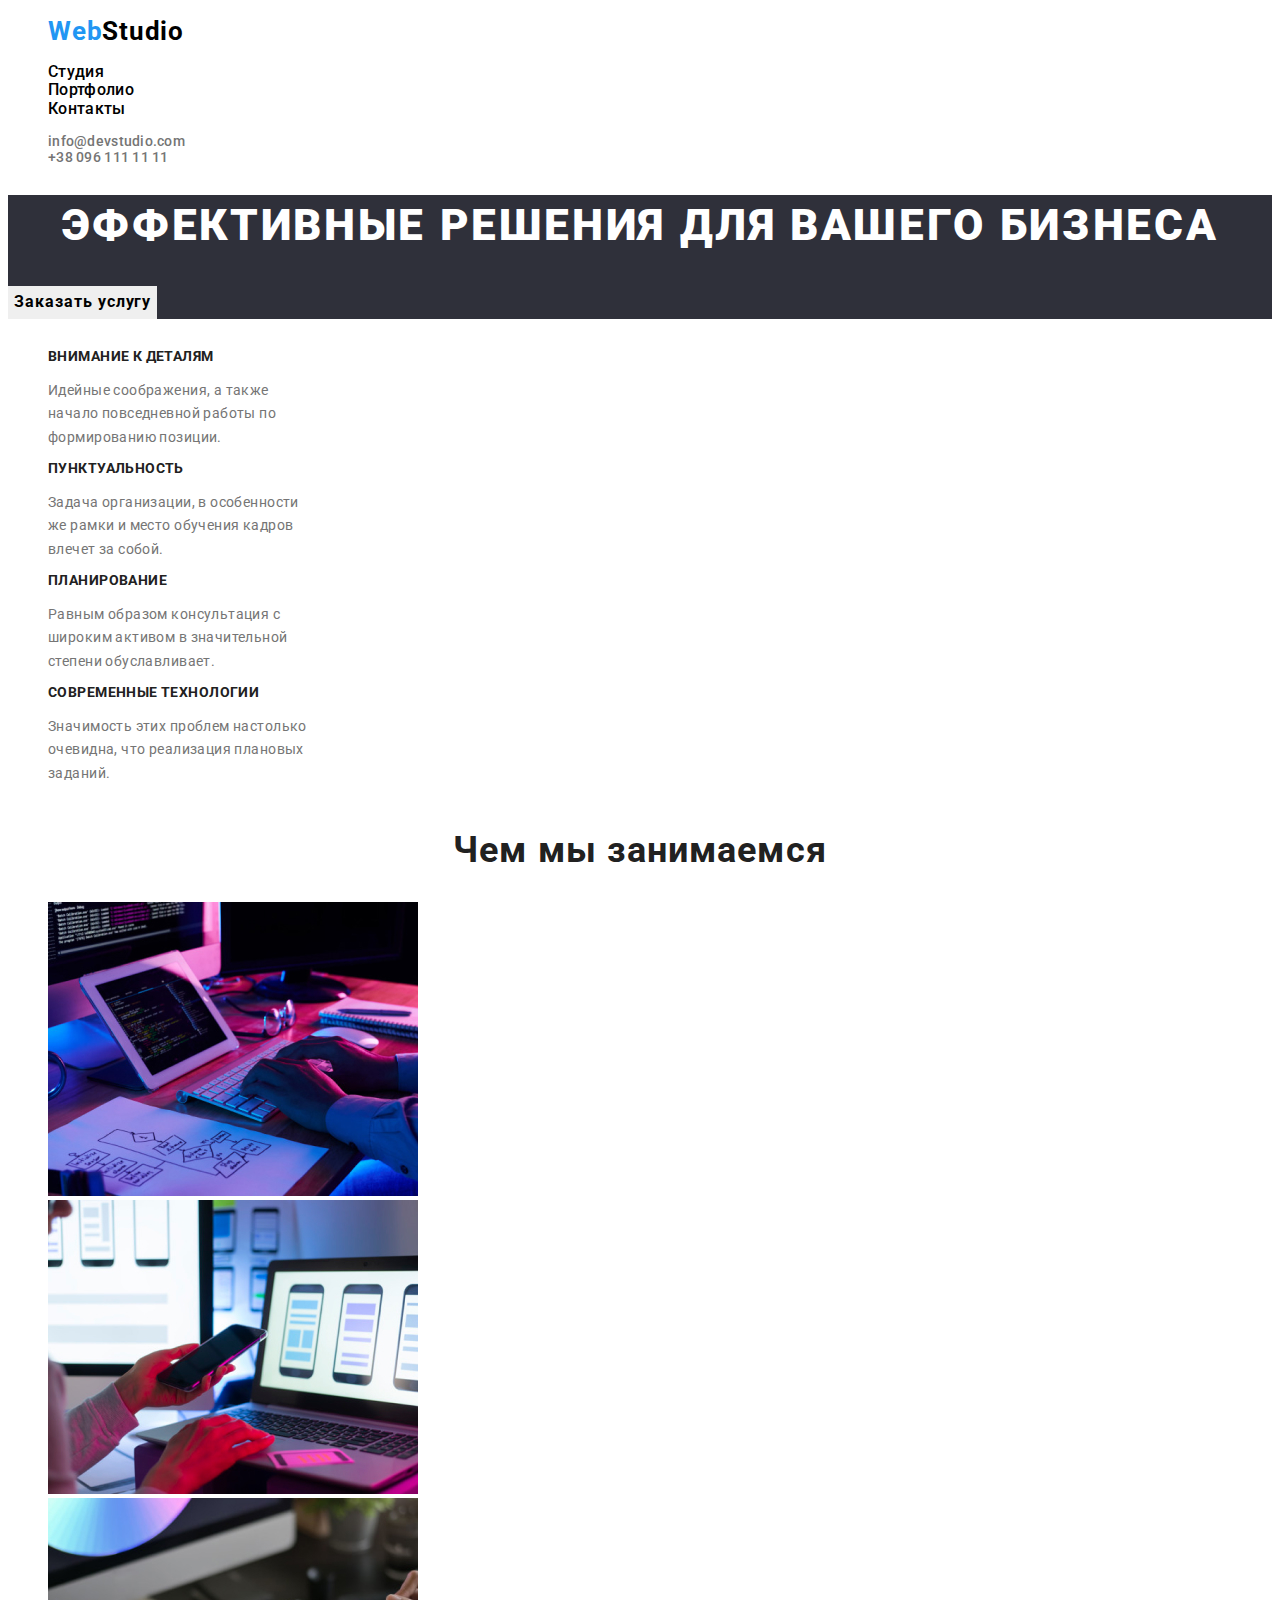
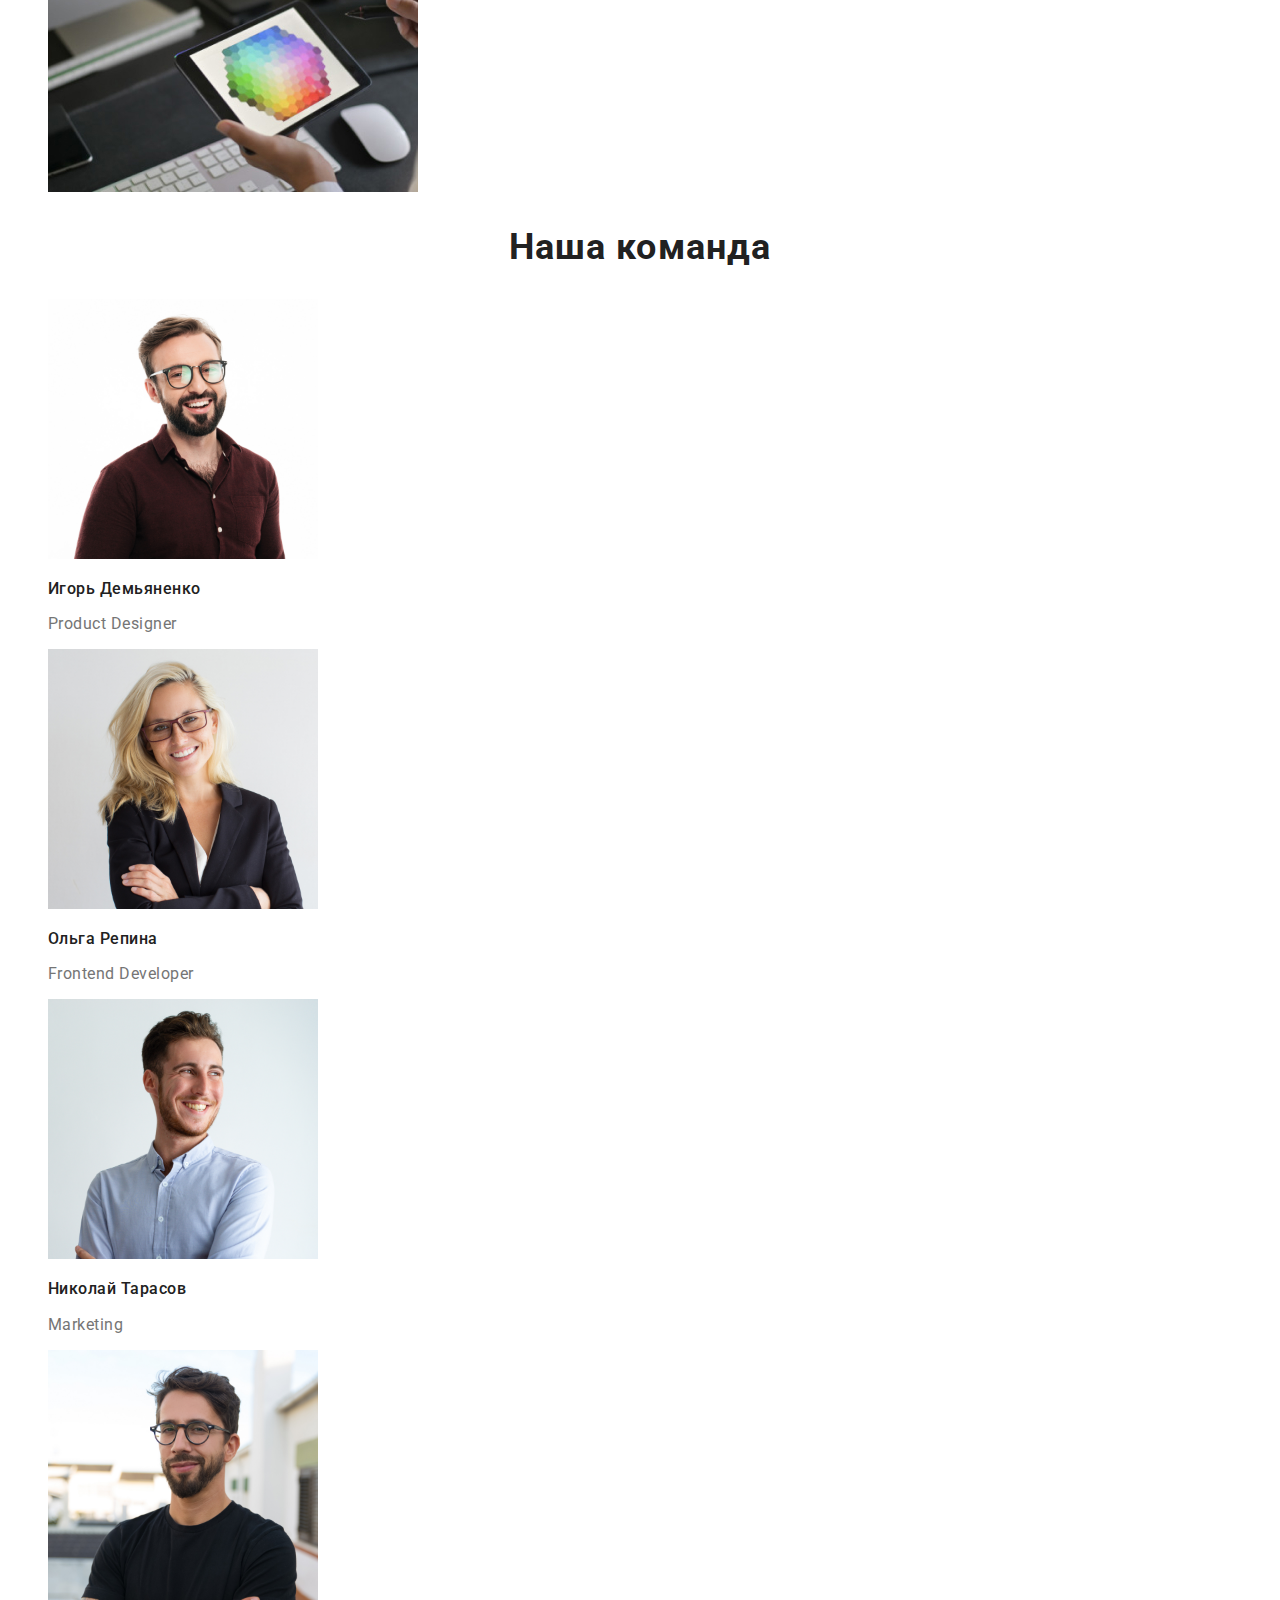
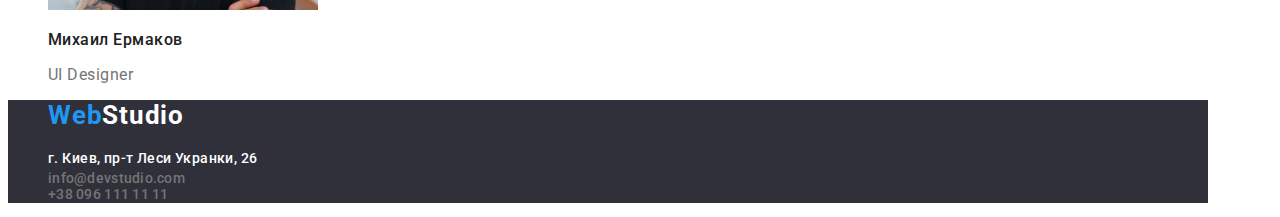
==== commit 4a297d82: "update index.htm" ====
--- a/index.html
+++ b/index.html
@@ -11,9 +11,10 @@
     <link href="https://fonts.googleapis.com/css2?family=Roboto:wght@400;500;700;900&display=swap" rel="stylesheet">
     <link href="https://fonts.googleapis.com/css2?family=Raleway:wght@700&display=swap" rel="stylesheet">
     <link rel="stylesheet" href="css/styles.css"/>
+    <link rel="stylesheet" href="node_modules/modern-normalize/modern-normalize.css">
 </head>
 <body>
-    <header>
+    <header class="container">
         <nav class="nav-header">
             <ul>
                 <li><a class="logo" href="index.html">Web<span class="colortext-head">Studio</span></a></li>
@@ -30,7 +31,7 @@
         </ul>
     </header>
 
-    <main>
+    <main class="">
         <section class="main-header">
             <h1 class="header-tittle">Эффективные решения для вашего бизнеса</h1>
             
@@ -41,19 +42,19 @@
         <section class="features">
             <h2 class="features-main">Особенности</h2>
             <ul class="features-list">
-                <li class="features-item">
+                <li class="features-box">
                     <h3 class="features-tittle">Внимание к деталям</h3>
                     <p class="attention">Идейные соображения, а также начало повседневной работы по формированию позиции.</p>
                 </li>
-                <li class="features-item">
+                <li class="features-box">
                     <h3 class="features-tittle" >Пунктуальность</h3>
                     <p class="punctuality">Задача организации, в особенности же рамки и место обучения кадров влечет за собой.</p>
                 </li>
-                <li class="features-item">
+                <li class="features-box">
                     <h3 class="features-tittle">Планирование</h3>
                     <p class="planning" >Равным образом консультация с широким активом в значительной степени обуславливает.</p>
                 </li >
-                <li class="features-item">
+                <li class="features-box">
                     <h3 class="features-tittle">Современные технологии</h3>
                     <p class="technology">Значимость этих проблем настолько очевидна, что реализация плановых заданий.</p>
                 </li>
@@ -102,6 +103,7 @@
         </section>
     </main>
         <!-- footer section -->
+    <div class ="container">
     <footer class="footer-section">
         <ul>
             <li><a class="logo" href=" ">Web<span class="colortext-foot">Studio</span></a></li>
@@ -114,5 +116,6 @@
         </ul>
         </address>
     </footer>
+</div>
 </body>
 </html>
--- a/css/styles.css
+++ b/css/styles.css
@@ -1,9 +1,3 @@
-*,
-*::before,
-*::after {
-    box-sizing: border-box;
-}
-
 body{
     font-family: 'Roboto', sans-serif;
     font-style: normal;
@@ -11,10 +5,8 @@
     color:#FFFFFF
 }
 
-img {
-    display: block;
-    max-width: 100%;
-    height: auto;
+header{
+    background: #FFFFFF;
 }
 
 li{
@@ -29,10 +21,18 @@
     font-family: inherit;
     cursor: pointer;
 }
-
-button:hover{
-    background-color: #2196f3;
-    color: #FFFFFF;
+.container{
+    width: 1200px;
+    
+}
+:root{
+        --brand-primary: #FFFFFF;
+        --brand-secondary: #2196f3;
+        --brand-tertiary: #212121;
+    }
+
+.features-main{
+    display: none
 }
 
 .colortext-head {
@@ -43,20 +43,8 @@
     color: rgb(255, 255, 255)
 }
 
-.page-header{
-    background-color: #ffffff;
-}
-
-.container{
-    margin-left: auto;
-    margin-right: auto;
-    width: 1200px;
-    padding: 15;
-    outline: 2px solid tomato;
-}
-
 .logo{
-    font-family: 'Raleway';
+    font-family: 'Roboto',sans-serif;
     font-style: normal;
     font-weight: 700;
     font-size: 26px;
@@ -79,7 +67,7 @@
 }
 
 .contacts{
-    font-family: 'Roboto';
+    font-family: 'Roboto', sans-serif;
     font-style: normal;
     font-weight: 500;
     font-size: 14px;
@@ -97,7 +85,7 @@
 }
 
 .contact-link{
-    font-family: 'Roboto';
+    font-family: 'Roboto', sans-serif;
     font-style: normal;
     font-weight: 500;
     font-size: 14px;
@@ -110,51 +98,40 @@
     color: #2196f3
 }
 
-.hero{
-    background-color: #2F303A;
+.main-header{
+    background: #2F303A;
+}
+.header-tittle{
+
+    font-family: 'Roboto', sans-serif;
+    font-style: normal;
+    font-weight: 900;
+    font-size: 44px;
+    line-height: 1.4;
+         
+    text-align: center;
+    letter-spacing: 0.06em;
+    text-transform: uppercase;
+    color: #FFFFFF;
+}
+
+.header-button{
    
-}
-.hero-tittle{
-    margin-top: 0;
-    margin-bottom: 0;
-    font-weight: 900;
-    line-height:1.4;
-    text-align: center;
-    background-color: tomato;
-}
-
-.header-button{
-margin-left: 700;
-
-    display: inline-block;
-    border-radius: 4px;
-    
-    width: 200px;
-    height: 50px;
-    left: 700px;
-    top: 430px;
-    
+    font-family: 'Roboto', sans-serif;
     font-size: 16px;
     font-weight: 700;
     line-height: 1.9;
     letter-spacing: 0.06em;
     text-align: center;
-
-    color: #FFFFFF;
-    background: #2196F3;
     border: none;
 }
 
-/*
-.features{
-
-{
-
-*/
-
+.header-button:hover{
+    color: var(--brand-primary);
+    background-color: var(--brand-secondary);
+}
 
 .features-tittle{
-    font-weight: 700;
     font-size: 14px;
     line-height: 1.14;
     letter-spacing: 0.03em;
@@ -164,7 +141,6 @@
 
 .attention
 {
-    font-weight: 400;
     font-size: 14px;
     line-height: 1.7;
     letter-spacing: 0.03em;
@@ -173,7 +149,6 @@
 
 .punctuality{
 
-    font-weight: 400;
     font-size: 14px;
     line-height: 1.7;
     letter-spacing: 0.03em;
@@ -182,7 +157,6 @@
 
 .planning{
 
-    font-weight: 400;
     font-size: 14px;
     line-height: 1.7;
     letter-spacing: 0.03em;
@@ -191,16 +165,28 @@
 
 .technology{
     
-    font-weight: 400;
-    font-size: 14px;
-    line-height: 1.7;
-    letter-spacing: 0.03em;
-    color: #757575;
-}
-
+    font-size: 14px;
+    line-height: 1.7;
+    letter-spacing: 0.03em;
+    color: #757575;
+}
+.features{
+    display: flex;
+}
+.features-box{
+    width: 270px;
+    height: 98px;
+}
+.features-main{
+    font-size: 36px;
+    line-height: 1.2;
+    text-align: center;
+    letter-spacing: 0.03em;
+    color: #212121;
+
+}
 .workinfo-tittle {
     
-    font-weight: 700;
     font-size: 36px;
     line-height: 1.2;
     text-align: center;
@@ -210,7 +196,6 @@
 
 .staff-tittle{
     
-    font-weight: 700;
     font-size: 36px;
     line-height: 1.2;
     text-align: center;
@@ -232,7 +217,6 @@
 }
 
 .staff-desc{
-    font-weight: 400;
     font-size: 16px;
     line-height: 1.2;
     letter-spacing: 0.03em;
@@ -241,64 +225,37 @@
 
 .footer-section{
     background-color: #2F303A;
+    
+}
+
+.adress-section{
+
+    font-style: normal;
 }
 
 .adress{
-    font-weight: 400;
-    font-size: 14px;
-    line-height: 1.7;
-    
+    font-size: 14px;
+    line-height: 1.7;
 /* or 171% */
-    font-style: normal;
     letter-spacing: 0.03em;
     color: #FFFFFF;
 }
 
 .mail{
-    font-weight: 400;
-    font-size: 14px;
-    line-height: 1.7;
-    font-style: normal;
+    font-size: 14px;
+    line-height: 1.7;
     letter-spacing: 0.03em;
     color: rgba(255, 255, 255, 0.6);
 }
 
 .phone{
-    font-weight: 400;
-    font-size: 14px;
-    line-height: 1.7;
-    font-style: normal;
+    font-size: 14px;
+    line-height: 1.7;
     letter-spacing: 0.03em;
     color: rgba(255, 255, 255, 0.6);
 }
 
 /*---portfolio styles --------*/
-
-.projects{
-
-}
-
-.tech-box{
-    box-sizing: border-box;
-    width: 370px;
-    height: 404px;
-    left: 215px;
-    top: 262px;
-    
-    background: #FFFFFF;
-    border: 1px solid #EEEEEE;
-}
-
-.no-box{
-    box-sizing: border-box;
-    width: 370px;
-    height: 404px;
-    left: 615px;
-    top: 262px;
-    
-    background: #FFFFFF;
-    border: 1px solid #EEEEEE;
-}
 
 .web-btn{
     background: #F5F4FA;
@@ -313,8 +270,14 @@
     color: #212121;
 }
 
+.web-btn:hover {
+    color: var(--brand-primary);
+    background-color: var(--brand-secondary);
+    
+}
+
 .prg-text{
-    font-family: 'Roboto';
+    font-family: 'Roboto', sans-serif;;
     font-style: normal;
     font-weight: 700;
     font-size: 18px;
@@ -324,12 +287,14 @@
 }
 
 .project-desc{
-font-family: 'Roboto';
-    font-style: normal;
-    font-weight: 400;
+    font-family: 'Roboto', sans-serif;;
+    font-style: normal;
     font-size: 16px;
     line-height: 1.9;
     /* identical to box height, or 188% */
     letter-spacing: 0.03em;
     color: #757575;
-}+}
+.portfolio-tittle {
+    display: none;
+}
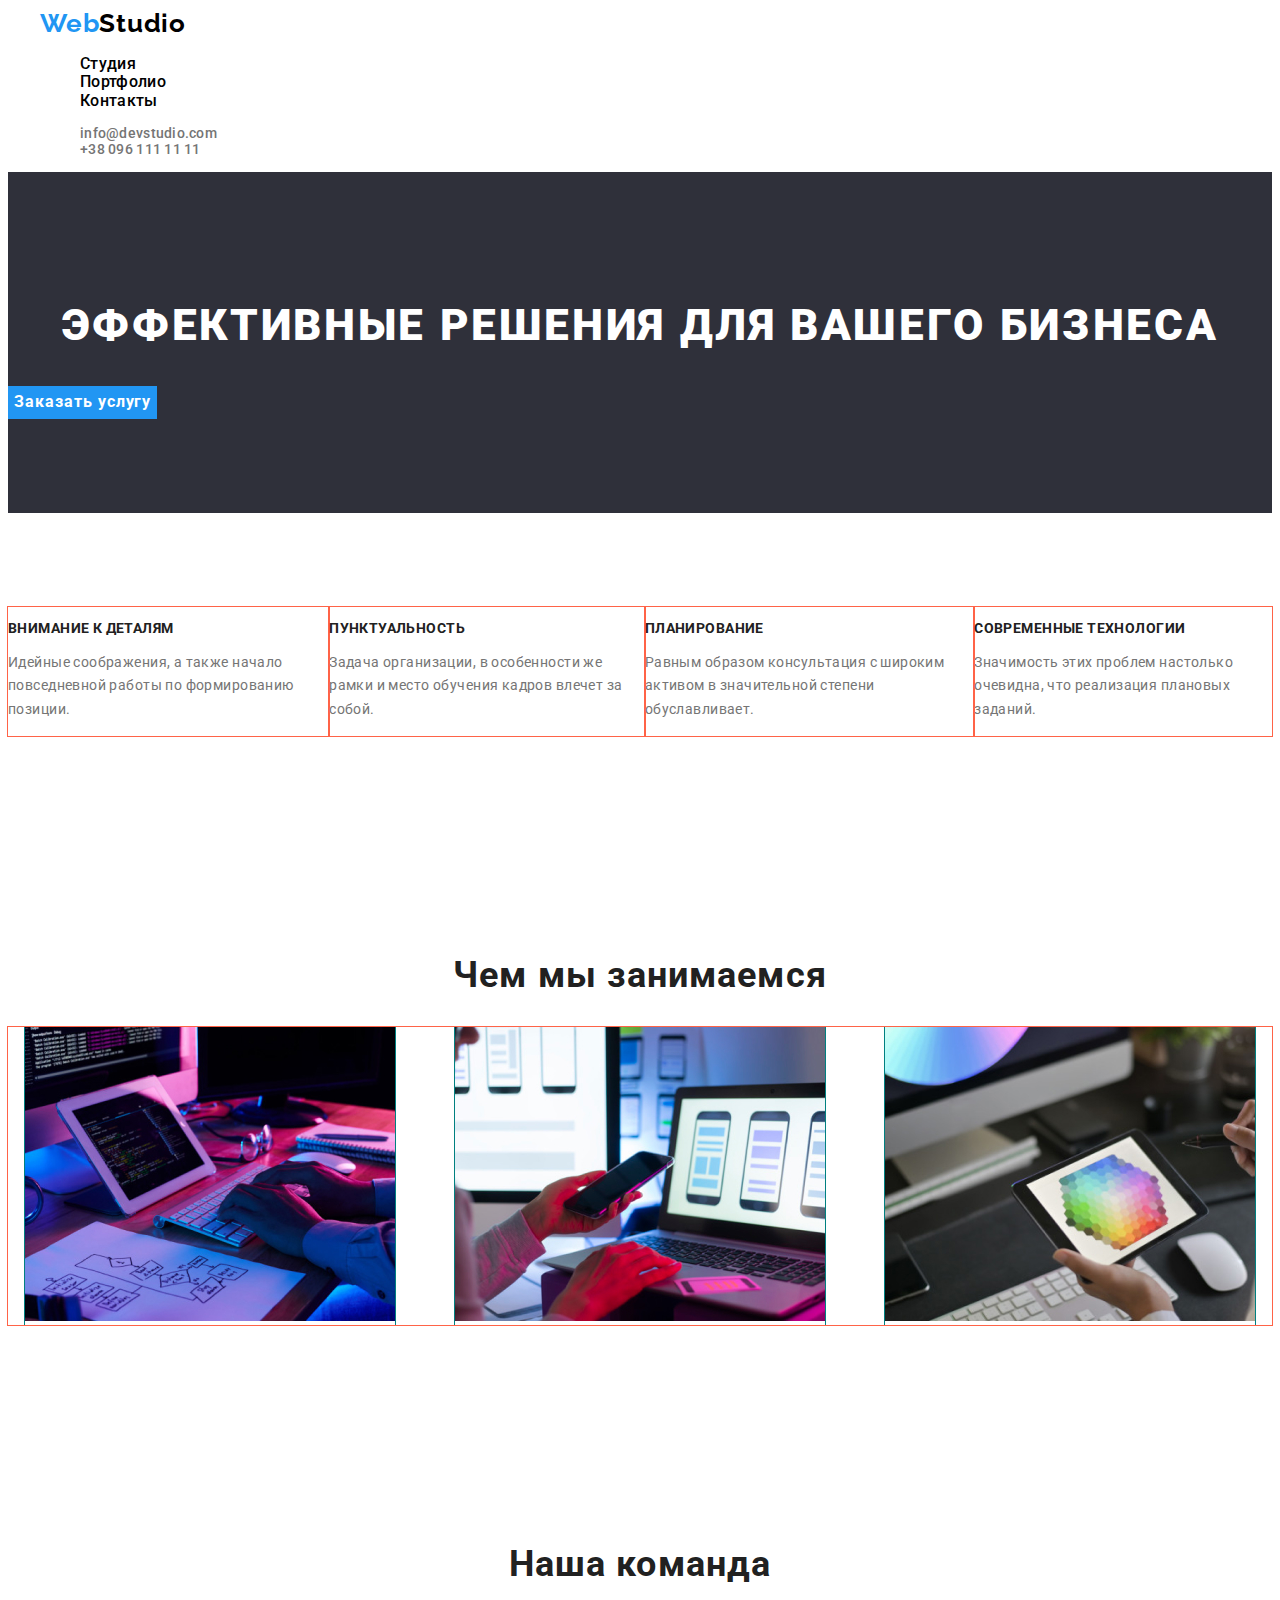
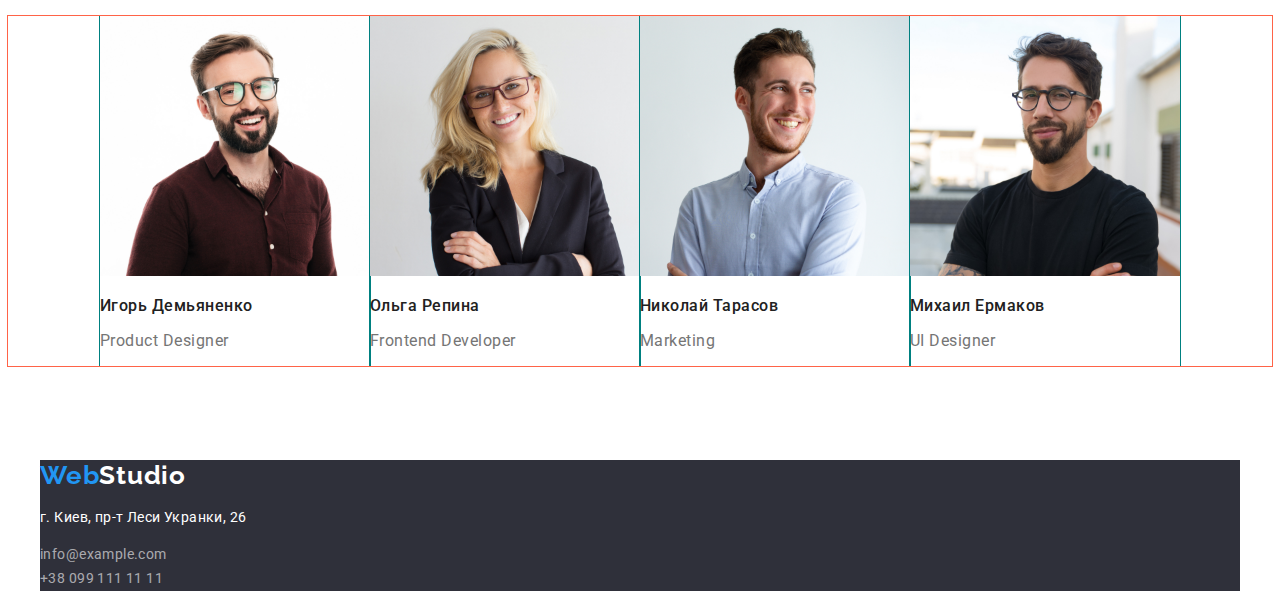
==== commit a95ed6e6: "update index.html" ====
--- a/index.html
+++ b/index.html
@@ -1,121 +1,115 @@
-
-<!DOCTYPE html>
-<html lang="en">
-<head>
-    <meta charset="UTF-8">
-    <meta http-equiv="X-UA-Compatible" content="IE=edge">
-    <meta name="viewport" content="width=device-width, initial-scale=1.0">
-    <title>Document</title>
-    <link rel="preconnect" href="https://fonts.googleapis.com">
-    <link rel="preconnect" href="https://fonts.gstatic.com" crossorigin>
-    <link href="https://fonts.googleapis.com/css2?family=Roboto:wght@400;500;700;900&display=swap" rel="stylesheet">
-    <link href="https://fonts.googleapis.com/css2?family=Raleway:wght@700&display=swap" rel="stylesheet">
-    <link rel="stylesheet" href="css/styles.css"/>
-    <link rel="stylesheet" href="node_modules/modern-normalize/modern-normalize.css">
-</head>
-<body>
-    <header class="container">
-        <nav class="nav-header">
-            <ul>
-                <li><a class="logo" href="index.html">Web<span class="colortext-head">Studio</span></a></li>
-            </ul>
-            <ul class="nav-list">
-                <li><a href="index.html"class="link">Студия</a></li>
-                <li><a href="portfolio.html"class="link">Портфолио</a></li>
-                <li><a href=" "class="link">Контакты</a></li>
-            </ul>
-        </nav>
-        <ul class="contacts">
-            <li><a href="mailto:info@devstudio.com" class="contact-link">info@devstudio.com</a></li>
-            <li><a href="tel:+38 096 111 11 11" class="contact-link">+38 096 111 11 11</a></li>
-        </ul>
-    </header>
-
-    <main class="">
-        <section class="main-header">
-            <h1 class="header-tittle">Эффективные решения для вашего бизнеса</h1>
-            
-            <button class="header-button" type="button">Заказать услугу</button> 
-
-        </section>
-
-        <section class="features">
-            <h2 class="features-main">Особенности</h2>
-            <ul class="features-list">
-                <li class="features-box">
-                    <h3 class="features-tittle">Внимание к деталям</h3>
-                    <p class="attention">Идейные соображения, а также начало повседневной работы по формированию позиции.</p>
-                </li>
-                <li class="features-box">
-                    <h3 class="features-tittle" >Пунктуальность</h3>
-                    <p class="punctuality">Задача организации, в особенности же рамки и место обучения кадров влечет за собой.</p>
-                </li>
-                <li class="features-box">
-                    <h3 class="features-tittle">Планирование</h3>
-                    <p class="planning" >Равным образом консультация с широким активом в значительной степени обуславливает.</p>
-                </li >
-                <li class="features-box">
-                    <h3 class="features-tittle">Современные технологии</h3>
-                    <p class="technology">Значимость этих проблем настолько очевидна, что реализация плановых заданий.</p>
-                </li>
-            </ul>
-        </section>
-
-        <section class="workinfo">
-            <h2 class="workinfo-tittle">Чем мы занимаемся</h2>
-        <ul class="workinfo-list">
-            <li>
-                <img class=" " src="images/img_waws1.jpg" alt="программист за рабочим столом" width="370"/>
-            </li>
-            <li>
-                <img class="" src="images/img_waws2.jpg" alt="команда работает над интерфейсом" width="370"/>
-            </li>
-            <li>
-                <img class="" src="images/img_waws3.jpg" alt="веб разработчик выбирает цвет" width="370"/>
-            </li>
-        </ul>
-        </section>
-        <!-- Staff section -->
-        <section class="staff">
-            <h2 class="staff-tittle" >Наша команда</h2>
-            <ul class="staff-list">
-                <li class="staff-item">
-                    <img class="staff-pic" src="images/img_teammate1.jpg" alt="сотрудник" width="270"/>
-                        <h3 class="staff-username">Игорь Демьяненко</h3> 
-                        <p class="staff-desc">Product Designer</p>
-                </li>
-                <li class="staff-item">
-                    <img class="staff-pic" src="images/img_teammate2.jpg" alt="сотрудник" width="270"/>
-                    <h3 class="staff-username">Ольга Репина</h3>
-                    <p class="staff-desc">Frontend Developer</p>
-                </li>
-                <li class="staff-item">
-                    <img class="staff-pic" src="images/img_teammate3.jpg" alt="сотрудник" width="270"/>
-                    <h3 class="staff-username">Николай Тарасов</h3>
-                    <p class="staff-desc">Marketing</p>
-                </li>
-                <li class="staff-item">
-                    <img class="staff-pic" src="images/img_teammate4.jpg" alt="сотрудник" width="270"/>
-                    <h3 class="staff-username">Михаил Ермаков</h3>
-                    <p class="staff-desc">UI Designer</p>
-                </li>
-            </ul>
-        </section>
-    </main>
-        <!-- footer section -->
-    <div class ="container">
-    <footer class="footer-section">
-        <ul>
-            <li><a class="logo" href=" ">Web<span class="colortext-foot">Studio</span></a></li>
-        </ul>
-        <address class="adress-section">
-        <ul class="contacts">
-            <li><a href="https://goo.gl/maps/aJPGZDhUiX63Y8ww9" target="_blank" class="adress">г. Киев, пр-т Леси Укранки, 26</a></li>
-            <li><a href="mailto:info@devstudio.com" class="contact-link">info@devstudio.com</a></li>
-            <li><a href="tel:+38 096 111 11 11" class="contact-link">+38 096 111 11 11</a></li>
-        </ul>
-        </address>
-    </footer>
-</div>
-</body>
-</html>
+<!DOCTYPE html>
+<html lang="en">
+<head>
+    <meta charset="UTF-8">
+    <meta http-equiv="X-UA-Compatible" content="IE=edge">
+    <meta name="viewport" content="width=device-width, initial-scale=1.0">
+    <title>Document</title>
+    <link rel="preconnect" href="https://fonts.googleapis.com">
+    <link rel="preconnect" href="https://fonts.gstatic.com" crossorigin>
+    <link href="https://fonts.googleapis.com/css2?family=Roboto:wght@400;500;700;900&display=swap" rel="stylesheet">
+    <link href="https://fonts.googleapis.com/css2?family=Raleway:wght@700&display=swap" rel="stylesheet">
+    <link rel="stylesheet" href="css/styles.css"/>
+</head>
+<body>
+    <div class="container">
+    <header class="top-line">
+        <nav class="nav-header">
+            <a class="logo" href="index.html">Web<span class="colortext-head">Studio</span></a>
+            <ul class="nav-list">
+                <li><a href="index.html"class="link">Студия</a></li>
+                <li><a href="portfolio.html"class="link">Портфолио</a></li>
+                <li><a href=" "class="link">Контакты</a></li>
+            </ul>
+        </nav>
+        <ul class="contacts">
+            <li><a href=" "class="contact-link">info@devstudio.com</a></li>
+            <li><a href=" "class="contact-link">+38 096 111 11 11</a></li>
+        </ul>
+    </header>
+    </div>
+    <main>
+    <div>
+        <section class="main-header">
+            <h1 class="header-tittle">Эффективные решения для вашего бизнеса</h1>
+            
+            <button class="header-button" type="button">Заказать услугу</button> 
+
+        </section>
+
+        <section class="features">
+            <ul class="features-list">
+                <li class="features-item">
+                    <h3 class="features-tittle">Внимание к деталям</h3>
+                    <p class="attention">Идейные соображения, а также начало повседневной работы по формированию позиции.</p>
+                </li>
+                <li class="features-item">
+                    <h3 class="features-tittle" >Пунктуальность</h3>
+                    <p class="punctuality">Задача организации, в особенности же рамки и место обучения кадров влечет за собой.</p>
+                </li>
+                <li class="features-item">
+                    <h3 class="features-tittle">Планирование</h3>
+                    <p class="planning" >Равным образом консультация с широким активом в значительной степени обуславливает.</p>
+                </li >
+                <li class="features-item">
+                    <h3 class="features-tittle">Современные технологии</h3>
+                    <p class="technology">Значимость этих проблем настолько очевидна, что реализация плановых заданий.</p>
+                </li>
+            </ul>
+        </section>
+
+        <section class="workinfo">
+            <h2 class="workinfo-tittle">Чем мы занимаемся</h2>
+        <ul class="workinfo-list">
+            <li class="workinfo-item">
+                <img class="workinfo-pic" src="images/img_waws1.jpg" alt="программист за рабочим столом" width="370"/>
+            </li>
+            <li class="workinfo-item">
+                <img class="workinfo-pic" src="images/img_waws2.jpg" alt="команда работает над интерфейсом" width="370"/>
+            </li>
+            <li class="workinfo-item">
+                <img class="workinfo-pic" src="images/img_waws3.jpg" alt="веб разработчик выбирает цвет" width="370"/>
+            </li>
+        </ul>
+        </section>
+        <!-- Staff section -->
+        <section class="staff">
+            <h2 class="staff-tittle" >Наша команда</h2>
+            <ul class="staff-list">
+                <li class="staff-item">
+                    <img class="staff-pic" src="images/img_teammate1.jpg" alt="сотрудник" width="270"/>
+                        <p class="staff-username">Игорь Демьяненко</p> 
+                        <p class="staff-desc">Product Designer</p>
+                </li>
+                <li class="staff-item">
+                    <img class="staff-pic" src="images/img_teammate2.jpg" alt="сотрудник" width="270"/>
+                    <p class="staff-username">Ольга Репина</p>
+                    <p class="staff-desc">Frontend Developer</p>
+                </li>
+                <li class="staff-item">
+                    <img class="staff-pic" src="images/img_teammate3.jpg" alt="сотрудник" width="270"/>
+                    <p class="staff-username">Николай Тарасов</p>
+                    <p class="staff-desc">Marketing</p>
+                </li>
+                <li class="staff-item">
+                    <img class="staff-pic" src="images/img_teammate4.jpg" alt="сотрудник" width="270"/>
+                    <p class="staff-username">Михаил Ермаков</p>
+                    <p class="staff-desc">UI Designer</p>
+                </li>
+            </ul>
+        </section>
+    </div>
+    </main>
+        <!-- footer section -->
+    <div class="container">    
+    <footer class="footer-section">
+        <a class="logo" href=" ">Web<span class="colortext-foot">Studio</span></a>
+        <address class="adress-section">
+            <p class="adress">г. Киев, пр-т Леси Укранки, 26</p>
+            <a class="mail" href=" ">info@example.com</a><br>
+            <a class="phone" href=" ">+38 099 111 11 11</a>
+        </address>
+    </footer>
+    </div>
+</body>
+</html>--- a/css/styles.css
+++ b/css/styles.css
@@ -21,20 +21,21 @@
     font-family: inherit;
     cursor: pointer;
 }
+
+button:hover{
+    background-color: #2196f3;
+    color: #FFFFFF;
+}
 .container{
     width: 1200px;
-    
-}
-:root{
-        --brand-primary: #FFFFFF;
-        --brand-secondary: #2196f3;
-        --brand-tertiary: #212121;
-    }
-
-.features-main{
-    display: none
-}
-
+    margin-left: auto;
+    margin-right: auto;
+}
+
+section{
+    padding-top: 94px;
+    padding-bottom: 94px;
+}
 .colortext-head {
     color: rgb(0, 0, 0)
 } 
@@ -44,7 +45,7 @@
 }
 
 .logo{
-    font-family: 'Roboto',sans-serif;
+    font-family: 'Raleway';
     font-style: normal;
     font-weight: 700;
     font-size: 26px;
@@ -67,7 +68,7 @@
 }
 
 .contacts{
-    font-family: 'Roboto', sans-serif;
+    font-family: 'Roboto';
     font-style: normal;
     font-weight: 500;
     font-size: 14px;
@@ -85,7 +86,7 @@
 }
 
 .contact-link{
-    font-family: 'Roboto', sans-serif;
+    font-family: 'Roboto';
     font-style: normal;
     font-weight: 500;
     font-size: 14px;
@@ -103,7 +104,7 @@
 }
 .header-tittle{
 
-    font-family: 'Roboto', sans-serif;
+    font-family: 'Roboto';
     font-style: normal;
     font-weight: 900;
     font-size: 44px;
@@ -113,34 +114,60 @@
     letter-spacing: 0.06em;
     text-transform: uppercase;
     color: #FFFFFF;
+
 }
 
 .header-button{
    
-    font-family: 'Roboto', sans-serif;
+    font-family: 'Roboto';
     font-size: 16px;
     font-weight: 700;
     line-height: 1.9;
     letter-spacing: 0.06em;
     text-align: center;
+
+    color: #FFFFFF;
+    background: #2196F3;
     border: none;
 }
 
-.header-button:hover{
-    color: var(--brand-primary);
-    background-color: var(--brand-secondary);
+/*
+.features{
+
+{
+
+*/
+.features-list{
+    outline: 1px solid tomato;
+    padding: 0;
+    margin: 0;
+    list-style: none;
+
+    display: flex;
+    
+}
+
+.features-list > .features-item{
+    outline: 1px solid tomato;
+    justify-content: center;
+
+      
 }
 
 .features-tittle{
+    font-weight: 700;
     font-size: 14px;
     line-height: 1.14;
     letter-spacing: 0.03em;
     text-transform: uppercase;
     color: #212121;
+    
+    
 }
 
 .attention
 {
+    font-weight: 400;
     font-size: 14px;
     line-height: 1.7;
     letter-spacing: 0.03em;
@@ -149,6 +176,7 @@
 
 .punctuality{
 
+    font-weight: 400;
     font-size: 14px;
     line-height: 1.7;
     letter-spacing: 0.03em;
@@ -157,6 +185,7 @@
 
 .planning{
 
+    font-weight: 400;
     font-size: 14px;
     line-height: 1.7;
     letter-spacing: 0.03em;
@@ -165,42 +194,66 @@
 
 .technology{
     
-    font-size: 14px;
-    line-height: 1.7;
-    letter-spacing: 0.03em;
-    color: #757575;
-}
-.features{
+    font-weight: 400;
+    font-size: 14px;
+    line-height: 1.7;
+    letter-spacing: 0.03em;
+    color: #757575;
+}
+
+.workinfo-tittle {
+    font-weight: 700;
+    font-size: 36px;
+    line-height: 1.2;
+    text-align: center;
+    letter-spacing: 0.03em;
+    color: #212121;
+}
+.workinfo-list{
+
+    outline: 1px solid tomato;
+    padding: 0;
+    margin: 0;
+    list-style: none;
+
     display: flex;
-}
-.features-box{
-    width: 270px;
-    height: 98px;
-}
-.features-main{
+    justify-content: center;
+    
+}
+.workinfo-list > .workinfo-item{
+
+    outline: 1px solid teal;
+    margin: 0 30px;
+}
+
+.workinfo-pic{
+
+}
+
+.staff-tittle{
+    font-weight: 700;
     font-size: 36px;
     line-height: 1.2;
     text-align: center;
     letter-spacing: 0.03em;
     color: #212121;
-
-}
-.workinfo-tittle {
-    
-    font-size: 36px;
-    line-height: 1.2;
-    text-align: center;
-    letter-spacing: 0.03em;
-    color: #212121;
-}
-
-.staff-tittle{
-    
-    font-size: 36px;
-    line-height: 1.2;
-    text-align: center;
-    letter-spacing: 0.03em;
-    color: #212121;
+}
+
+.staff-list{
+
+    outline: 1px solid tomato;
+    padding: 0;
+    margin: 0;
+    list-style: none;
+    
+    display: flex;
+    justify-content: center;
+
+    
+}
+
+.staff-list > .staff-item{
+    outline: 1px solid teal;
 }
 
 .staff-pic{
@@ -217,6 +270,7 @@
 }
 
 .staff-desc{
+    font-weight: 400;
     font-size: 16px;
     line-height: 1.2;
     letter-spacing: 0.03em;
@@ -225,15 +279,15 @@
 
 .footer-section{
     background-color: #2F303A;
-    
 }
 
 .adress-section{
 
-    font-style: normal;
+    font-style: normal
 }
 
 .adress{
+    font-weight: 400;
     font-size: 14px;
     line-height: 1.7;
 /* or 171% */
@@ -242,6 +296,7 @@
 }
 
 .mail{
+    font-weight: 400;
     font-size: 14px;
     line-height: 1.7;
     letter-spacing: 0.03em;
@@ -249,6 +304,7 @@
 }
 
 .phone{
+    font-weight: 400;
     font-size: 14px;
     line-height: 1.7;
     letter-spacing: 0.03em;
@@ -270,14 +326,8 @@
     color: #212121;
 }
 
-.web-btn:hover {
-    color: var(--brand-primary);
-    background-color: var(--brand-secondary);
-    
-}
-
 .prg-text{
-    font-family: 'Roboto', sans-serif;;
+    font-family: 'Roboto';
     font-style: normal;
     font-weight: 700;
     font-size: 18px;
@@ -287,14 +337,12 @@
 }
 
 .project-desc{
-    font-family: 'Roboto', sans-serif;;
-    font-style: normal;
+font-family: 'Roboto';
+    font-style: normal;
+    font-weight: 400;
     font-size: 16px;
     line-height: 1.9;
     /* identical to box height, or 188% */
     letter-spacing: 0.03em;
     color: #757575;
-}
-.portfolio-tittle {
-    display: none;
-}
+}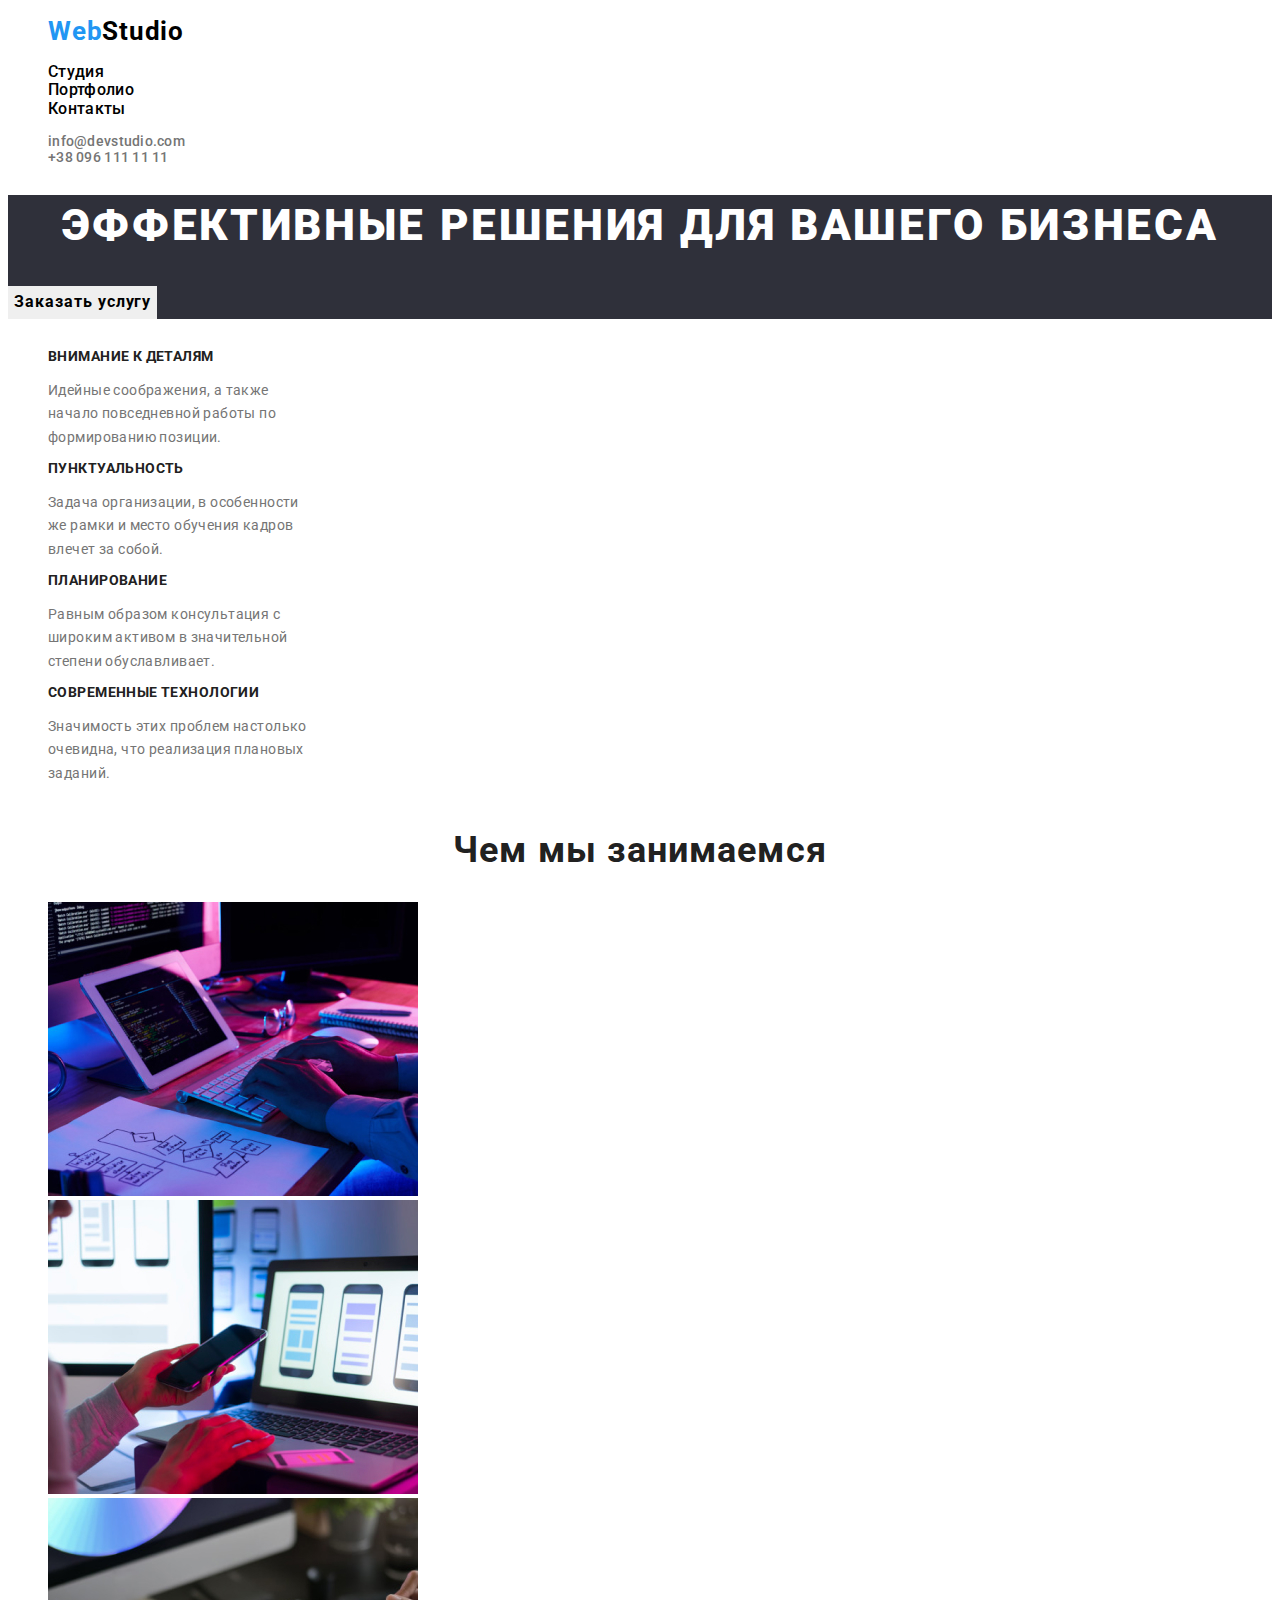
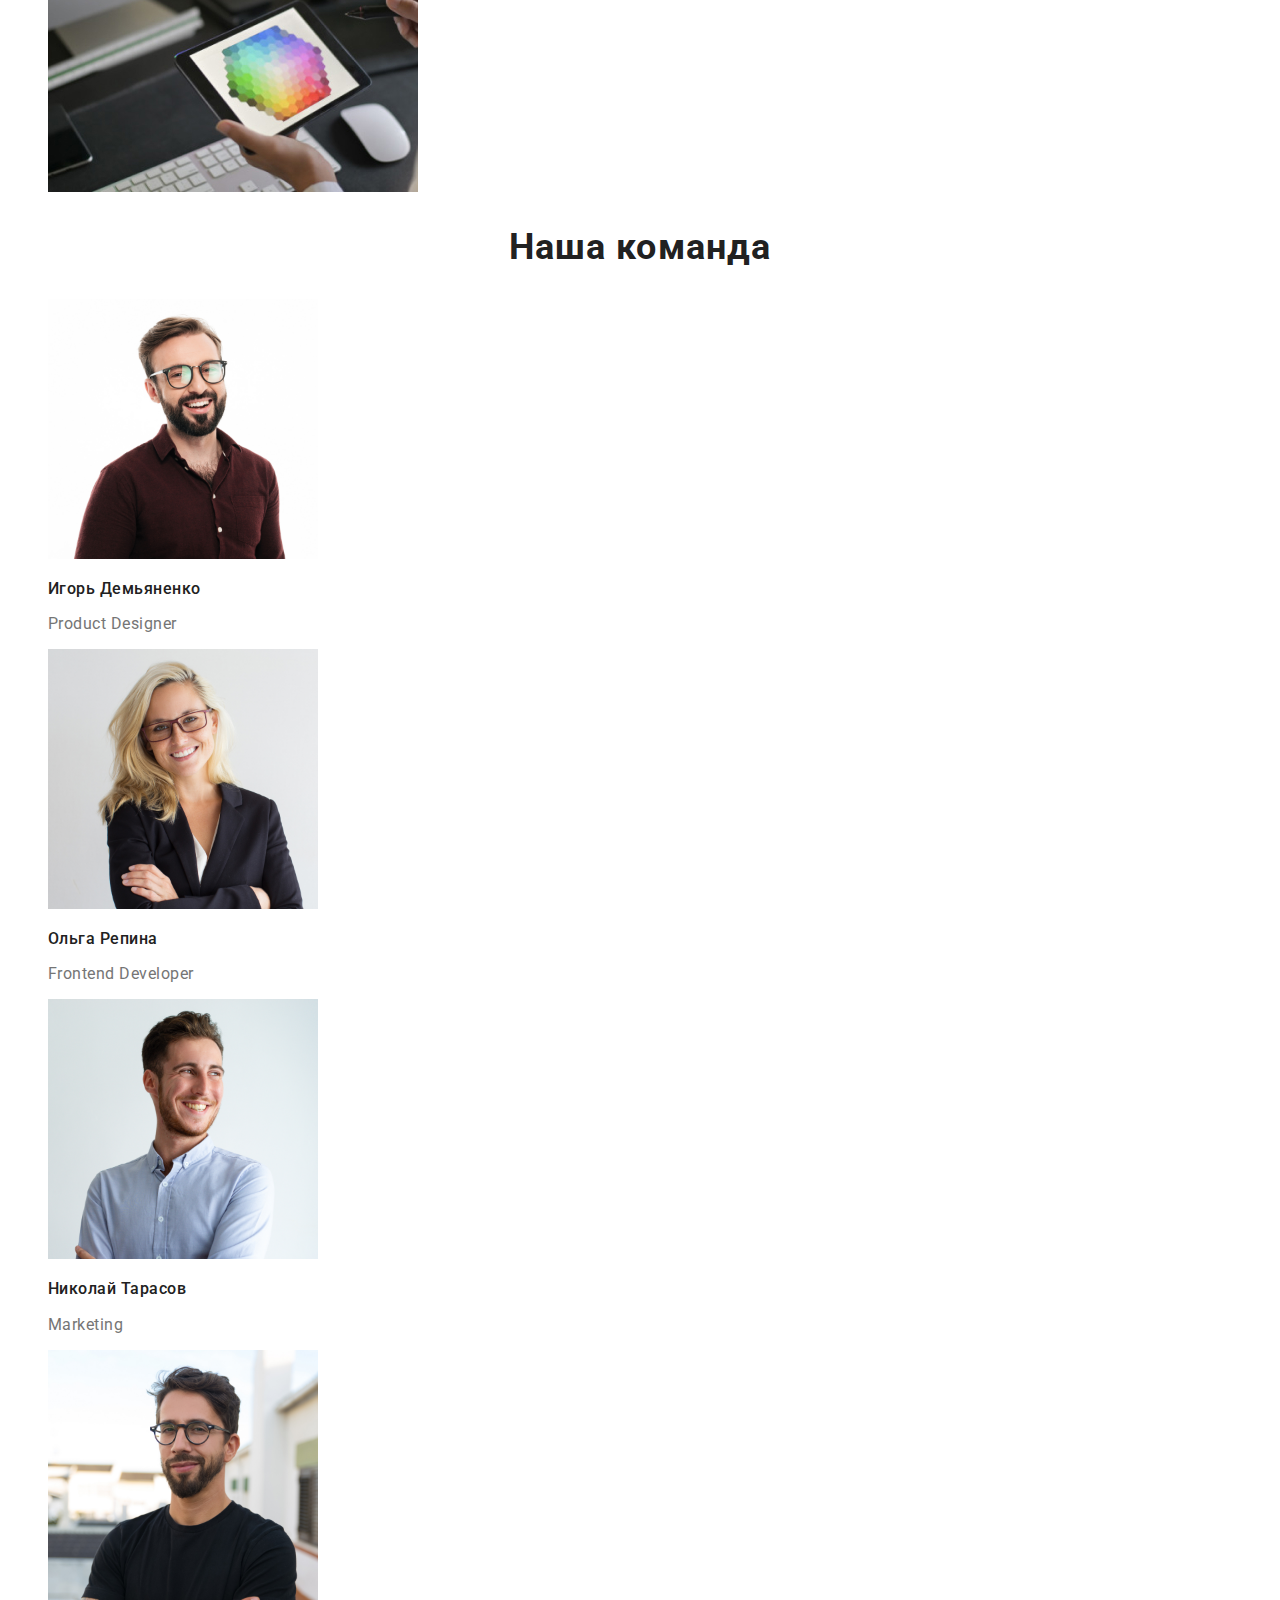
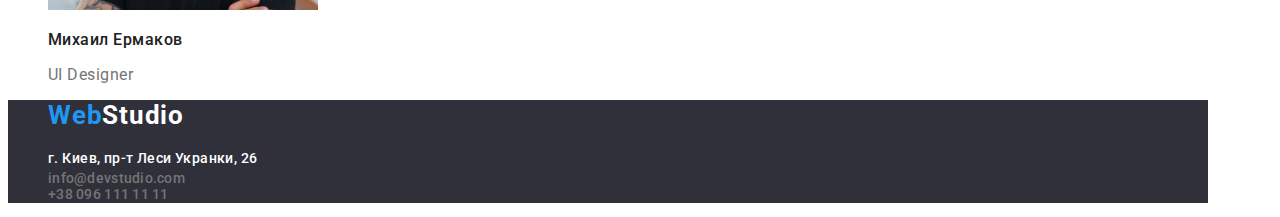
==== commit d04d47ab: "Add files via upload" ====
--- a/index.html
+++ b/index.html
@@ -1,3 +1,4 @@
+
 <!DOCTYPE html>
 <html lang="en">
 <head>
@@ -10,12 +11,14 @@
     <link href="https://fonts.googleapis.com/css2?family=Roboto:wght@400;500;700;900&display=swap" rel="stylesheet">
     <link href="https://fonts.googleapis.com/css2?family=Raleway:wght@700&display=swap" rel="stylesheet">
     <link rel="stylesheet" href="css/styles.css"/>
+    <link rel="stylesheet" href="node_modules/modern-normalize/modern-normalize.css">
 </head>
 <body>
-    <div class="container">
-    <header class="top-line">
+    <header class="container">
         <nav class="nav-header">
-            <a class="logo" href="index.html">Web<span class="colortext-head">Studio</span></a>
+            <ul>
+                <li><a class="logo" href="index.html">Web<span class="colortext-head">Studio</span></a></li>
+            </ul>
             <ul class="nav-list">
                 <li><a href="index.html"class="link">Студия</a></li>
                 <li><a href="portfolio.html"class="link">Портфолио</a></li>
@@ -23,13 +26,12 @@
             </ul>
         </nav>
         <ul class="contacts">
-            <li><a href=" "class="contact-link">info@devstudio.com</a></li>
-            <li><a href=" "class="contact-link">+38 096 111 11 11</a></li>
+            <li><a href="mailto:info@devstudio.com" class="contact-link">info@devstudio.com</a></li>
+            <li><a href="tel:+38 096 111 11 11" class="contact-link">+38 096 111 11 11</a></li>
         </ul>
     </header>
-    </div>
-    <main>
-    <div>
+
+    <main class="">
         <section class="main-header">
             <h1 class="header-tittle">Эффективные решения для вашего бизнеса</h1>
             
@@ -38,20 +40,21 @@
         </section>
 
         <section class="features">
+            <h2 class="features-main">Особенности</h2>
             <ul class="features-list">
-                <li class="features-item">
+                <li class="features-box">
                     <h3 class="features-tittle">Внимание к деталям</h3>
                     <p class="attention">Идейные соображения, а также начало повседневной работы по формированию позиции.</p>
                 </li>
-                <li class="features-item">
+                <li class="features-box">
                     <h3 class="features-tittle" >Пунктуальность</h3>
                     <p class="punctuality">Задача организации, в особенности же рамки и место обучения кадров влечет за собой.</p>
                 </li>
-                <li class="features-item">
+                <li class="features-box">
                     <h3 class="features-tittle">Планирование</h3>
                     <p class="planning" >Равным образом консультация с широким активом в значительной степени обуславливает.</p>
                 </li >
-                <li class="features-item">
+                <li class="features-box">
                     <h3 class="features-tittle">Современные технологии</h3>
                     <p class="technology">Значимость этих проблем настолько очевидна, что реализация плановых заданий.</p>
                 </li>
@@ -61,14 +64,14 @@
         <section class="workinfo">
             <h2 class="workinfo-tittle">Чем мы занимаемся</h2>
         <ul class="workinfo-list">
-            <li class="workinfo-item">
-                <img class="workinfo-pic" src="images/img_waws1.jpg" alt="программист за рабочим столом" width="370"/>
+            <li>
+                <img class=" " src="images/img_waws1.jpg" alt="программист за рабочим столом" width="370"/>
             </li>
-            <li class="workinfo-item">
-                <img class="workinfo-pic" src="images/img_waws2.jpg" alt="команда работает над интерфейсом" width="370"/>
+            <li>
+                <img class="" src="images/img_waws2.jpg" alt="команда работает над интерфейсом" width="370"/>
             </li>
-            <li class="workinfo-item">
-                <img class="workinfo-pic" src="images/img_waws3.jpg" alt="веб разработчик выбирает цвет" width="370"/>
+            <li>
+                <img class="" src="images/img_waws3.jpg" alt="веб разработчик выбирает цвет" width="370"/>
             </li>
         </ul>
         </section>
@@ -78,38 +81,41 @@
             <ul class="staff-list">
                 <li class="staff-item">
                     <img class="staff-pic" src="images/img_teammate1.jpg" alt="сотрудник" width="270"/>
-                        <p class="staff-username">Игорь Демьяненко</p> 
+                        <h3 class="staff-username">Игорь Демьяненко</h3> 
                         <p class="staff-desc">Product Designer</p>
                 </li>
                 <li class="staff-item">
                     <img class="staff-pic" src="images/img_teammate2.jpg" alt="сотрудник" width="270"/>
-                    <p class="staff-username">Ольга Репина</p>
+                    <h3 class="staff-username">Ольга Репина</h3>
                     <p class="staff-desc">Frontend Developer</p>
                 </li>
                 <li class="staff-item">
                     <img class="staff-pic" src="images/img_teammate3.jpg" alt="сотрудник" width="270"/>
-                    <p class="staff-username">Николай Тарасов</p>
+                    <h3 class="staff-username">Николай Тарасов</h3>
                     <p class="staff-desc">Marketing</p>
                 </li>
                 <li class="staff-item">
                     <img class="staff-pic" src="images/img_teammate4.jpg" alt="сотрудник" width="270"/>
-                    <p class="staff-username">Михаил Ермаков</p>
+                    <h3 class="staff-username">Михаил Ермаков</h3>
                     <p class="staff-desc">UI Designer</p>
                 </li>
             </ul>
         </section>
-    </div>
     </main>
         <!-- footer section -->
-    <div class="container">    
+    <div class ="container">
     <footer class="footer-section">
-        <a class="logo" href=" ">Web<span class="colortext-foot">Studio</span></a>
+        <ul>
+            <li><a class="logo" href=" ">Web<span class="colortext-foot">Studio</span></a></li>
+        </ul>
         <address class="adress-section">
-            <p class="adress">г. Киев, пр-т Леси Укранки, 26</p>
-            <a class="mail" href=" ">info@example.com</a><br>
-            <a class="phone" href=" ">+38 099 111 11 11</a>
+        <ul class="contacts">
+            <li><a href="https://goo.gl/maps/aJPGZDhUiX63Y8ww9" target="_blank" class="adress">г. Киев, пр-т Леси Укранки, 26</a></li>
+            <li><a href="mailto:info@devstudio.com" class="contact-link">info@devstudio.com</a></li>
+            <li><a href="tel:+38 096 111 11 11" class="contact-link">+38 096 111 11 11</a></li>
+        </ul>
         </address>
     </footer>
-    </div>
+</div>
 </body>
-</html>+</html>
--- a/css/styles.css
+++ b/css/styles.css
@@ -1,348 +1,300 @@
-body{
-    font-family: 'Roboto', sans-serif;
-    font-style: normal;
-    background-color: #FFFFFF;
-    color:#FFFFFF
-}
-
-header{
-    background: #FFFFFF;
-}
-
-li{
-    list-style-type: none;
-}
-
-a {
-    text-decoration: none;
-}
-
-button{
-    font-family: inherit;
-    cursor: pointer;
-}
-
-button:hover{
-    background-color: #2196f3;
-    color: #FFFFFF;
-}
-.container{
-    width: 1200px;
-    margin-left: auto;
-    margin-right: auto;
-}
-
-section{
-    padding-top: 94px;
-    padding-bottom: 94px;
-}
-.colortext-head {
-    color: rgb(0, 0, 0)
-} 
-
-.colortext-foot {
-    color: rgb(255, 255, 255)
-}
-
-.logo{
-    font-family: 'Raleway';
-    font-style: normal;
-    font-weight: 700;
-    font-size: 26px;
-    line-height: 1.2;
-    /* identical to box height */
-    letter-spacing: 0.03em;
-    color: #2196f3;
-}
-
-.nav-list{
-    font-weight: 500;
-    font-size: 14 px;
-    line-height: 1.14;
-    letter-spacing: 0.02em;
-    
-}   
-
-.nav-list .link {
-    color: rgb(0, 0, 0);
-}
-
-.contacts{
-    font-family: 'Roboto';
-    font-style: normal;
-    font-weight: 500;
-    font-size: 14px;
-    line-height: 1.14; /*или лучше 1.2?*/
-    letter-spacing: 0.02em;
-}
-
-.contacts .link{
-
-    color: rgb(0, 0, 0);
-}
-
-.link:hover {
-    color: #2196f3;
-}
-
-.contact-link{
-    font-family: 'Roboto';
-    font-style: normal;
-    font-weight: 500;
-    font-size: 14px;
-    line-height: 1.14;
-    letter-spacing: 0.02em;
-    color: #757575;
-}
-
-.contact-link:hover{
-    color: #2196f3
-}
-
-.main-header{
-    background: #2F303A;
-}
-.header-tittle{
-
-    font-family: 'Roboto';
-    font-style: normal;
-    font-weight: 900;
-    font-size: 44px;
-    line-height: 1.4;
-         
-    text-align: center;
-    letter-spacing: 0.06em;
-    text-transform: uppercase;
-    color: #FFFFFF;
-
-}
-
-.header-button{
-   
-    font-family: 'Roboto';
-    font-size: 16px;
-    font-weight: 700;
-    line-height: 1.9;
-    letter-spacing: 0.06em;
-    text-align: center;
-
-    color: #FFFFFF;
-    background: #2196F3;
-    border: none;
-}
-
-/*
-.features{
-
-{
-
-*/
-.features-list{
-    outline: 1px solid tomato;
-    padding: 0;
-    margin: 0;
-    list-style: none;
-
-    display: flex;
-    
-}
-
-.features-list > .features-item{
-    outline: 1px solid tomato;
-    justify-content: center;
-
-      
-}
-
-.features-tittle{
-    font-weight: 700;
-    font-size: 14px;
-    line-height: 1.14;
-    letter-spacing: 0.03em;
-    text-transform: uppercase;
-    color: #212121;
-    
-    
-}
-
-.attention
-{
-    font-weight: 400;
-    font-size: 14px;
-    line-height: 1.7;
-    letter-spacing: 0.03em;
-    color: #757575;
-}
-
-.punctuality{
-
-    font-weight: 400;
-    font-size: 14px;
-    line-height: 1.7;
-    letter-spacing: 0.03em;
-    color: #757575;
-}
-
-.planning{
-
-    font-weight: 400;
-    font-size: 14px;
-    line-height: 1.7;
-    letter-spacing: 0.03em;
-    color: #757575;
-}
-
-.technology{
-    
-    font-weight: 400;
-    font-size: 14px;
-    line-height: 1.7;
-    letter-spacing: 0.03em;
-    color: #757575;
-}
-
-.workinfo-tittle {
-    font-weight: 700;
-    font-size: 36px;
-    line-height: 1.2;
-    text-align: center;
-    letter-spacing: 0.03em;
-    color: #212121;
-}
-.workinfo-list{
-
-    outline: 1px solid tomato;
-    padding: 0;
-    margin: 0;
-    list-style: none;
-
-    display: flex;
-    justify-content: center;
-    
-}
-.workinfo-list > .workinfo-item{
-
-    outline: 1px solid teal;
-    margin: 0 30px;
-}
-
-.workinfo-pic{
-
-}
-
-.staff-tittle{
-    font-weight: 700;
-    font-size: 36px;
-    line-height: 1.2;
-    text-align: center;
-    letter-spacing: 0.03em;
-    color: #212121;
-}
-
-.staff-list{
-
-    outline: 1px solid tomato;
-    padding: 0;
-    margin: 0;
-    list-style: none;
-    
-    display: flex;
-    justify-content: center;
-
-    
-}
-
-.staff-list > .staff-item{
-    outline: 1px solid teal;
-}
-
-.staff-pic{
-
-    border-radius: 0px;
-}
-
-.staff-username{
-    font-weight: 500;
-    font-size: 16px;
-    line-height: 1.2;
-    letter-spacing: 0.03em;
-    color: #212121;
-}
-
-.staff-desc{
-    font-weight: 400;
-    font-size: 16px;
-    line-height: 1.2;
-    letter-spacing: 0.03em;
-    color: #757575;
-}
-
-.footer-section{
-    background-color: #2F303A;
-}
-
-.adress-section{
-
-    font-style: normal
-}
-
-.adress{
-    font-weight: 400;
-    font-size: 14px;
-    line-height: 1.7;
-/* or 171% */
-    letter-spacing: 0.03em;
-    color: #FFFFFF;
-}
-
-.mail{
-    font-weight: 400;
-    font-size: 14px;
-    line-height: 1.7;
-    letter-spacing: 0.03em;
-    color: rgba(255, 255, 255, 0.6);
-}
-
-.phone{
-    font-weight: 400;
-    font-size: 14px;
-    line-height: 1.7;
-    letter-spacing: 0.03em;
-    color: rgba(255, 255, 255, 0.6);
-}
-
-/*---portfolio styles --------*/
-
-.web-btn{
-    background: #F5F4FA;
-    border-radius: 4px;
-    border: none;
-    font-weight: 500;
-    font-size: 16px;
-    line-height: 1.6;
-    /* identical to box height, or 162% */
-    text-align: center;
-    letter-spacing: 0.03em;
-    color: #212121;
-}
-
-.prg-text{
-    font-family: 'Roboto';
-    font-style: normal;
-    font-weight: 700;
-    font-size: 18px;
-    line-height: 2;
-    letter-spacing: 0.06em;
-    color: #212121;
-}
-
-.project-desc{
-font-family: 'Roboto';
-    font-style: normal;
-    font-weight: 400;
-    font-size: 16px;
-    line-height: 1.9;
-    /* identical to box height, or 188% */
-    letter-spacing: 0.03em;
-    color: #757575;
-}+body{
+    font-family: 'Roboto', sans-serif;
+    font-style: normal;
+    background-color: #FFFFFF;
+    color:#FFFFFF
+}
+
+header{
+    background: #FFFFFF;
+}
+
+li{
+    list-style-type: none;
+}
+
+a {
+    text-decoration: none;
+}
+
+button{
+    font-family: inherit;
+    cursor: pointer;
+}
+.container{
+    width: 1200px;
+    
+}
+:root{
+        --brand-primary: #FFFFFF;
+        --brand-secondary: #2196f3;
+        --brand-tertiary: #212121;
+    }
+
+.features-main{
+    display: none
+}
+
+.colortext-head {
+    color: rgb(0, 0, 0)
+} 
+
+.colortext-foot {
+    color: rgb(255, 255, 255)
+}
+
+.logo{
+    font-family: 'Roboto',sans-serif;
+    font-style: normal;
+    font-weight: 700;
+    font-size: 26px;
+    line-height: 1.2;
+    /* identical to box height */
+    letter-spacing: 0.03em;
+    color: #2196f3;
+}
+
+.nav-list{
+    font-weight: 500;
+    font-size: 14 px;
+    line-height: 1.14;
+    letter-spacing: 0.02em;
+    
+}   
+
+.nav-list .link {
+    color: rgb(0, 0, 0);
+}
+
+.contacts{
+    font-family: 'Roboto', sans-serif;
+    font-style: normal;
+    font-weight: 500;
+    font-size: 14px;
+    line-height: 1.14; /*или лучше 1.2?*/
+    letter-spacing: 0.02em;
+}
+
+.contacts .link{
+
+    color: rgb(0, 0, 0);
+}
+
+.link:hover {
+    color: #2196f3;
+}
+
+.contact-link{
+    font-family: 'Roboto', sans-serif;
+    font-style: normal;
+    font-weight: 500;
+    font-size: 14px;
+    line-height: 1.14;
+    letter-spacing: 0.02em;
+    color: #757575;
+}
+
+.contact-link:hover{
+    color: #2196f3
+}
+
+.main-header{
+    background: #2F303A;
+}
+.header-tittle{
+
+    font-family: 'Roboto', sans-serif;
+    font-style: normal;
+    font-weight: 900;
+    font-size: 44px;
+    line-height: 1.4;
+         
+    text-align: center;
+    letter-spacing: 0.06em;
+    text-transform: uppercase;
+    color: #FFFFFF;
+}
+
+.header-button{
+   
+    font-family: 'Roboto', sans-serif;
+    font-size: 16px;
+    font-weight: 700;
+    line-height: 1.9;
+    letter-spacing: 0.06em;
+    text-align: center;
+    border: none;
+}
+
+.header-button:hover{
+    color: var(--brand-primary);
+    background-color: var(--brand-secondary);
+}
+
+.features-tittle{
+    font-size: 14px;
+    line-height: 1.14;
+    letter-spacing: 0.03em;
+    text-transform: uppercase;
+    color: #212121;
+}
+
+.attention
+{
+    font-size: 14px;
+    line-height: 1.7;
+    letter-spacing: 0.03em;
+    color: #757575;
+}
+
+.punctuality{
+
+    font-size: 14px;
+    line-height: 1.7;
+    letter-spacing: 0.03em;
+    color: #757575;
+}
+
+.planning{
+
+    font-size: 14px;
+    line-height: 1.7;
+    letter-spacing: 0.03em;
+    color: #757575;
+}
+
+.technology{
+    
+    font-size: 14px;
+    line-height: 1.7;
+    letter-spacing: 0.03em;
+    color: #757575;
+}
+.features{
+    display: flex;
+}
+.features-box{
+    width: 270px;
+    height: 98px;
+}
+.features-main{
+    font-size: 36px;
+    line-height: 1.2;
+    text-align: center;
+    letter-spacing: 0.03em;
+    color: #212121;
+
+}
+.workinfo-tittle {
+    
+    font-size: 36px;
+    line-height: 1.2;
+    text-align: center;
+    letter-spacing: 0.03em;
+    color: #212121;
+}
+
+.staff-tittle{
+    
+    font-size: 36px;
+    line-height: 1.2;
+    text-align: center;
+    letter-spacing: 0.03em;
+    color: #212121;
+}
+
+.staff-pic{
+
+    border-radius: 0px;
+}
+
+.staff-username{
+    font-weight: 500;
+    font-size: 16px;
+    line-height: 1.2;
+    letter-spacing: 0.03em;
+    color: #212121;
+}
+
+.staff-desc{
+    font-size: 16px;
+    line-height: 1.2;
+    letter-spacing: 0.03em;
+    color: #757575;
+}
+
+.footer-section{
+    background-color: #2F303A;
+    
+}
+
+.adress-section{
+
+    font-style: normal;
+}
+
+.adress{
+    font-size: 14px;
+    line-height: 1.7;
+/* or 171% */
+    letter-spacing: 0.03em;
+    color: #FFFFFF;
+}
+
+.mail{
+    font-size: 14px;
+    line-height: 1.7;
+    letter-spacing: 0.03em;
+    color: rgba(255, 255, 255, 0.6);
+}
+
+.phone{
+    font-size: 14px;
+    line-height: 1.7;
+    letter-spacing: 0.03em;
+    color: rgba(255, 255, 255, 0.6);
+}
+
+/*---portfolio styles --------*/
+
+.web-btn{
+    background: #F5F4FA;
+    border-radius: 4px;
+    border: none;
+    font-weight: 500;
+    font-size: 16px;
+    line-height: 1.6;
+    /* identical to box height, or 162% */
+    text-align: center;
+    letter-spacing: 0.03em;
+    color: #212121;
+}
+
+.web-btn:hover {
+    color: var(--brand-primary);
+    background-color: var(--brand-secondary);
+    
+}
+
+.prg-text{
+    font-family: 'Roboto', sans-serif;;
+    font-style: normal;
+    font-weight: 700;
+    font-size: 18px;
+    line-height: 2;
+    letter-spacing: 0.06em;
+    color: #212121;
+}
+
+.project-desc{
+    font-family: 'Roboto', sans-serif;;
+    font-style: normal;
+    font-size: 16px;
+    line-height: 1.9;
+    /* identical to box height, or 188% */
+    letter-spacing: 0.03em;
+    color: #757575;
+}
+.portfolio-tittle {
+    display: none;
+}
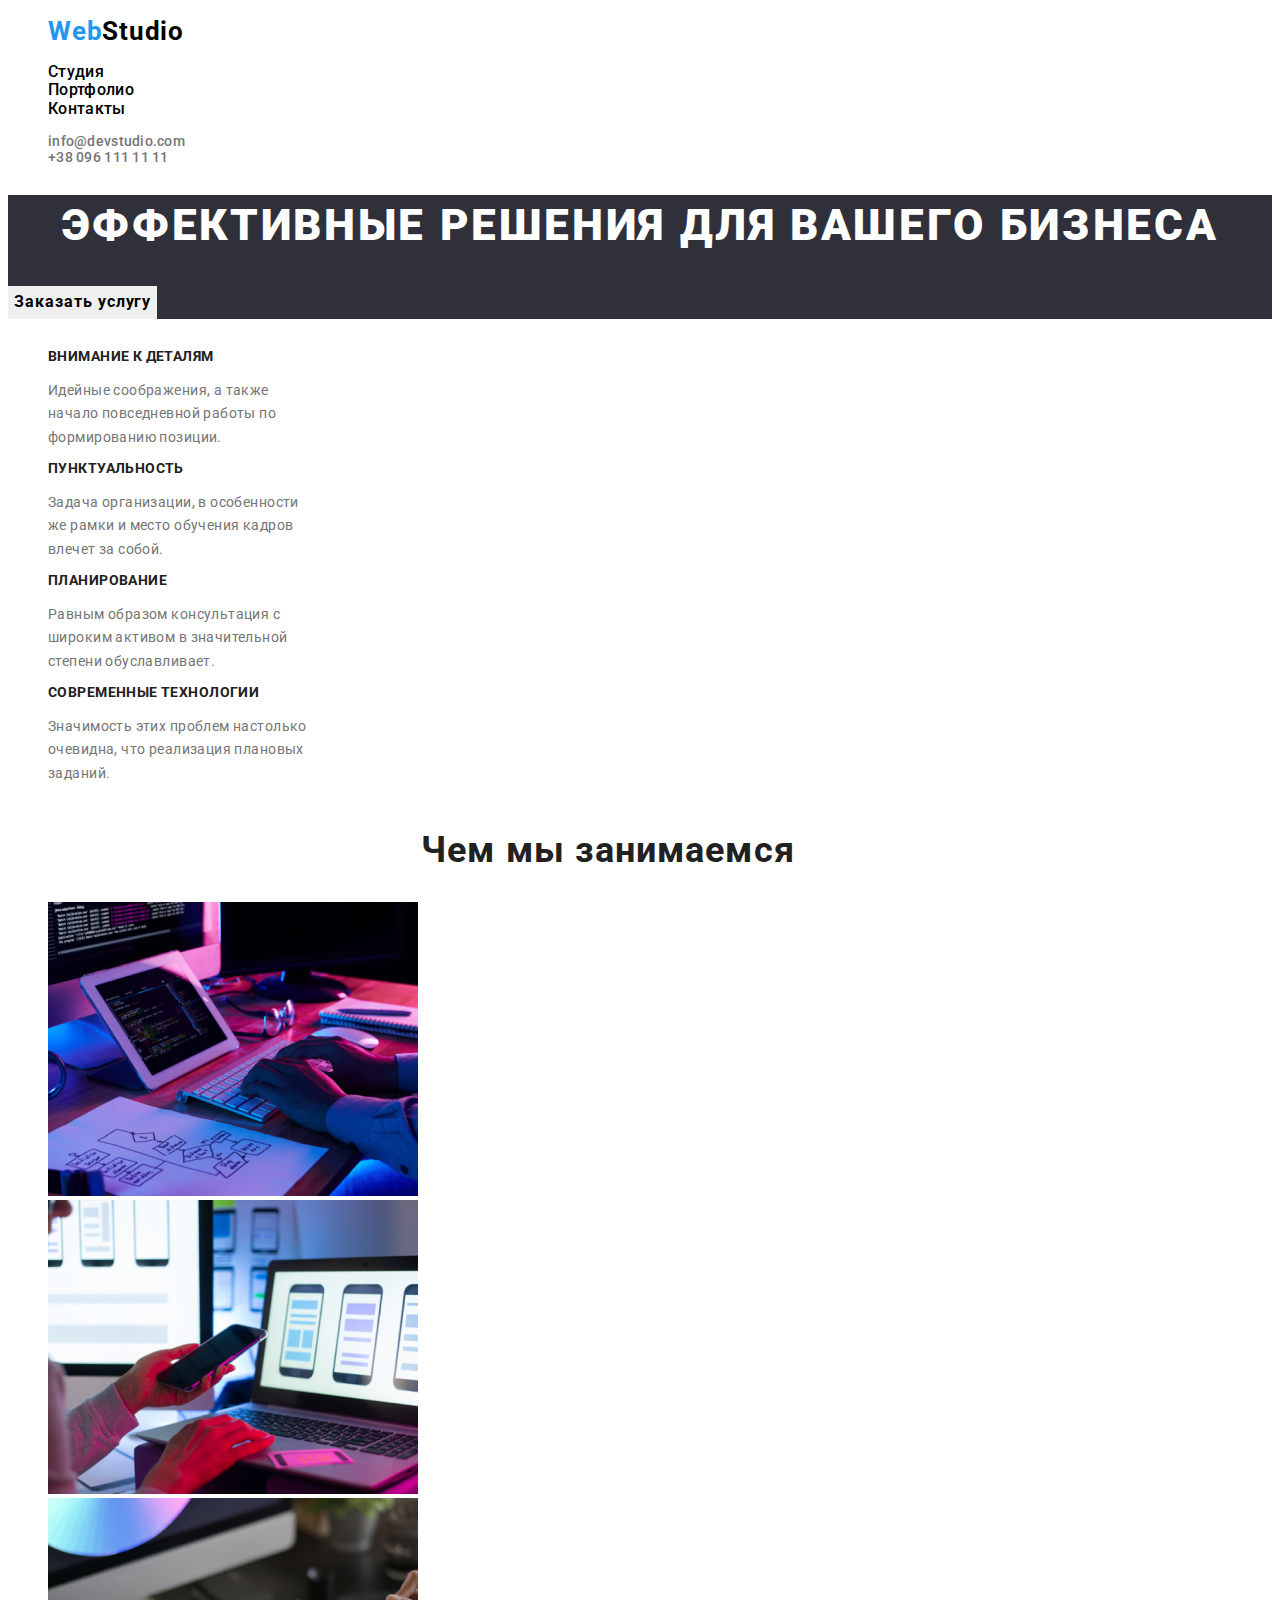
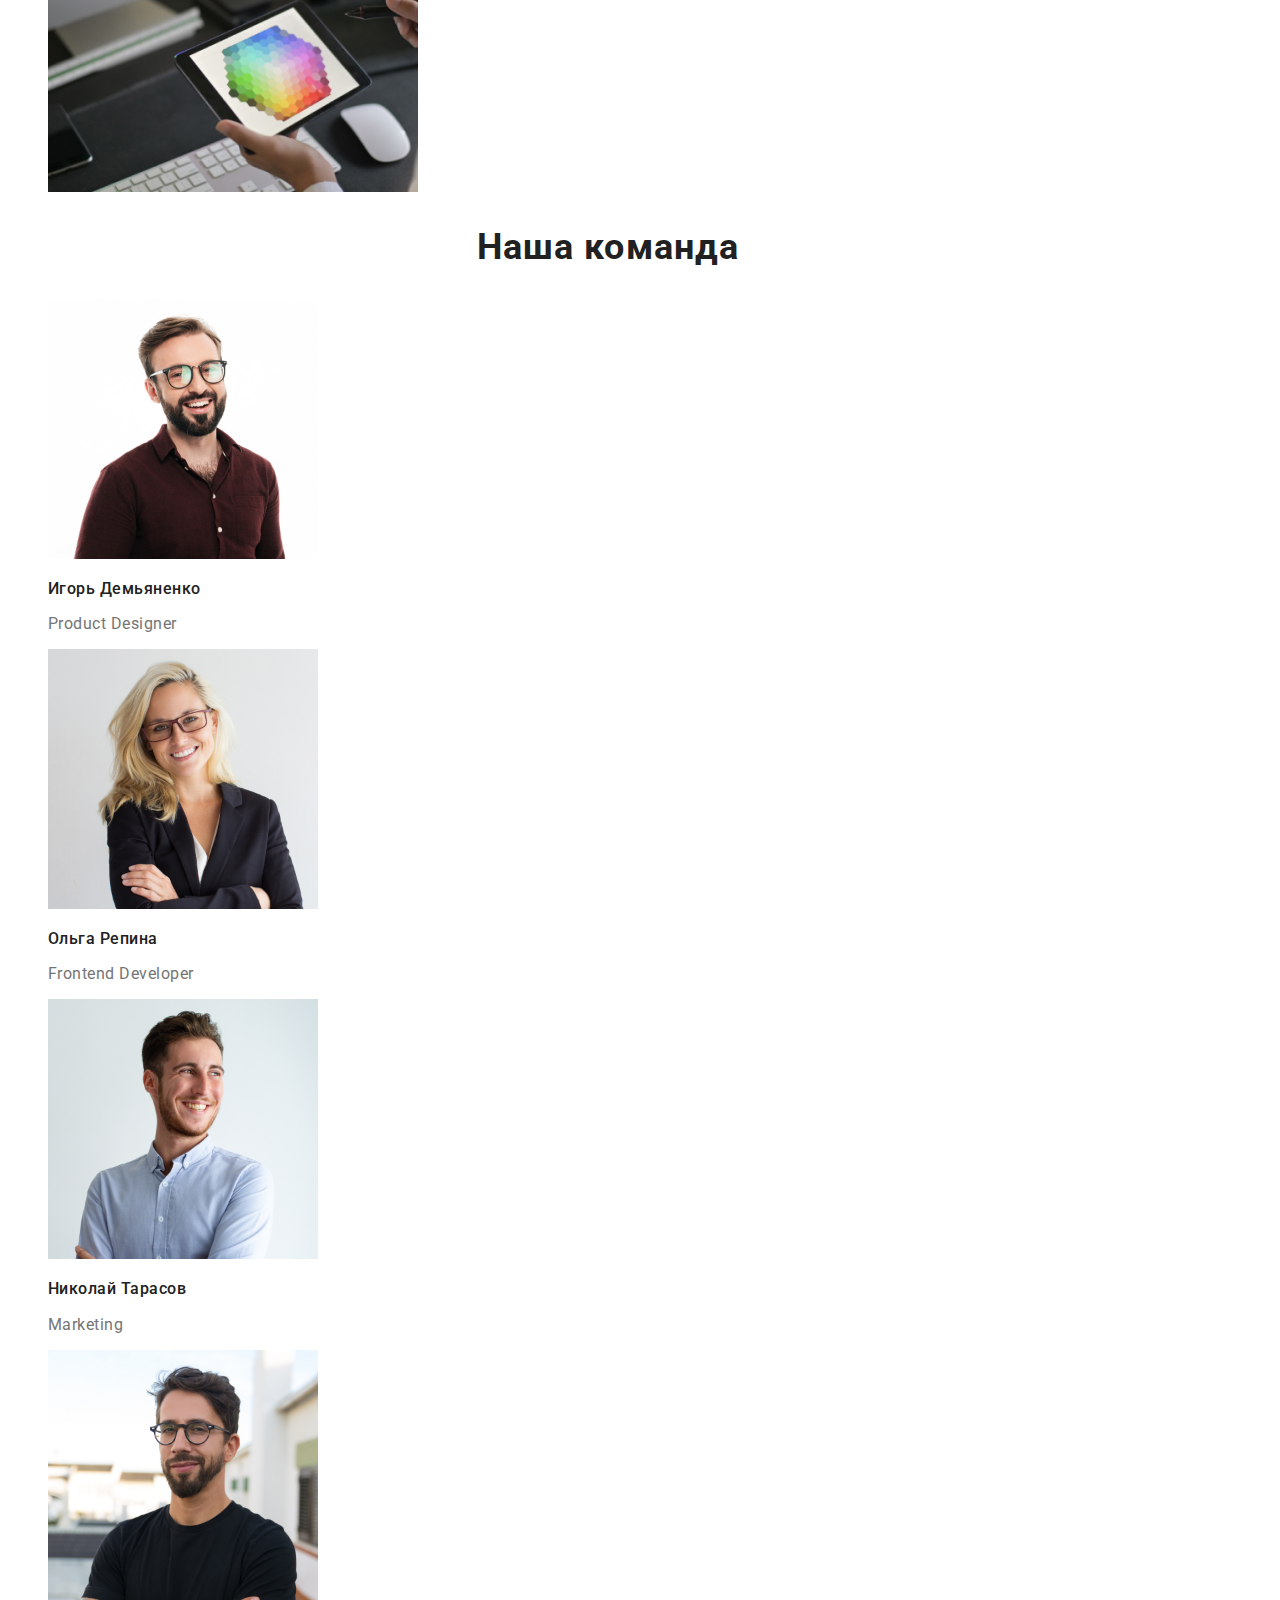
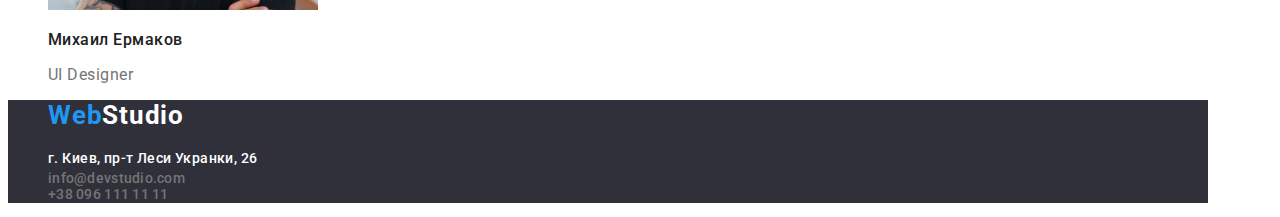
==== commit c710a205: "Update index.html" ====
--- a/index.html
+++ b/index.html
@@ -14,7 +14,8 @@
     <link rel="stylesheet" href="node_modules/modern-normalize/modern-normalize.css">
 </head>
 <body>
-    <header class="container">
+    <header>
+        <div class="container">
         <nav class="nav-header">
             <ul>
                 <li><a class="logo" href="index.html">Web<span class="colortext-head">Studio</span></a></li>
@@ -29,6 +30,7 @@
             <li><a href="mailto:info@devstudio.com" class="contact-link">info@devstudio.com</a></li>
             <li><a href="tel:+38 096 111 11 11" class="contact-link">+38 096 111 11 11</a></li>
         </ul>
+    </div>
     </header>
 
     <main class="">
@@ -38,7 +40,7 @@
             <button class="header-button" type="button">Заказать услугу</button> 
 
         </section>
-
+    <div class="container">
         <section class="features">
             <h2 class="features-main">Особенности</h2>
             <ul class="features-list">
@@ -60,22 +62,25 @@
                 </li>
             </ul>
         </section>
-
+    </div>
+    <div class="container">
         <section class="workinfo">
             <h2 class="workinfo-tittle">Чем мы занимаемся</h2>
         <ul class="workinfo-list">
             <li>
-                <img class=" " src="images/img_waws1.jpg" alt="программист за рабочим столом" width="370"/>
+                <img class="workinfo-pic" src="images/img_waws1.jpg" alt="программист за рабочим столом" width="370"/>
             </li>
             <li>
-                <img class="" src="images/img_waws2.jpg" alt="команда работает над интерфейсом" width="370"/>
+                <img class="workinfo-pic" src="images/img_waws2.jpg" alt="команда работает над интерфейсом" width="370"/>
             </li>
             <li>
-                <img class="" src="images/img_waws3.jpg" alt="веб разработчик выбирает цвет" width="370"/>
+                <img class="workinfo-pic" src="images/img_waws3.jpg" alt="веб разработчик выбирает цвет" width="370"/>
             </li>
         </ul>
         </section>
+    </div>
         <!-- Staff section -->
+        <div class="container">
         <section class="staff">
             <h2 class="staff-tittle" >Наша команда</h2>
             <ul class="staff-list">
@@ -101,6 +106,7 @@
                 </li>
             </ul>
         </section>
+    </div>
     </main>
         <!-- footer section -->
     <div class ="container">
